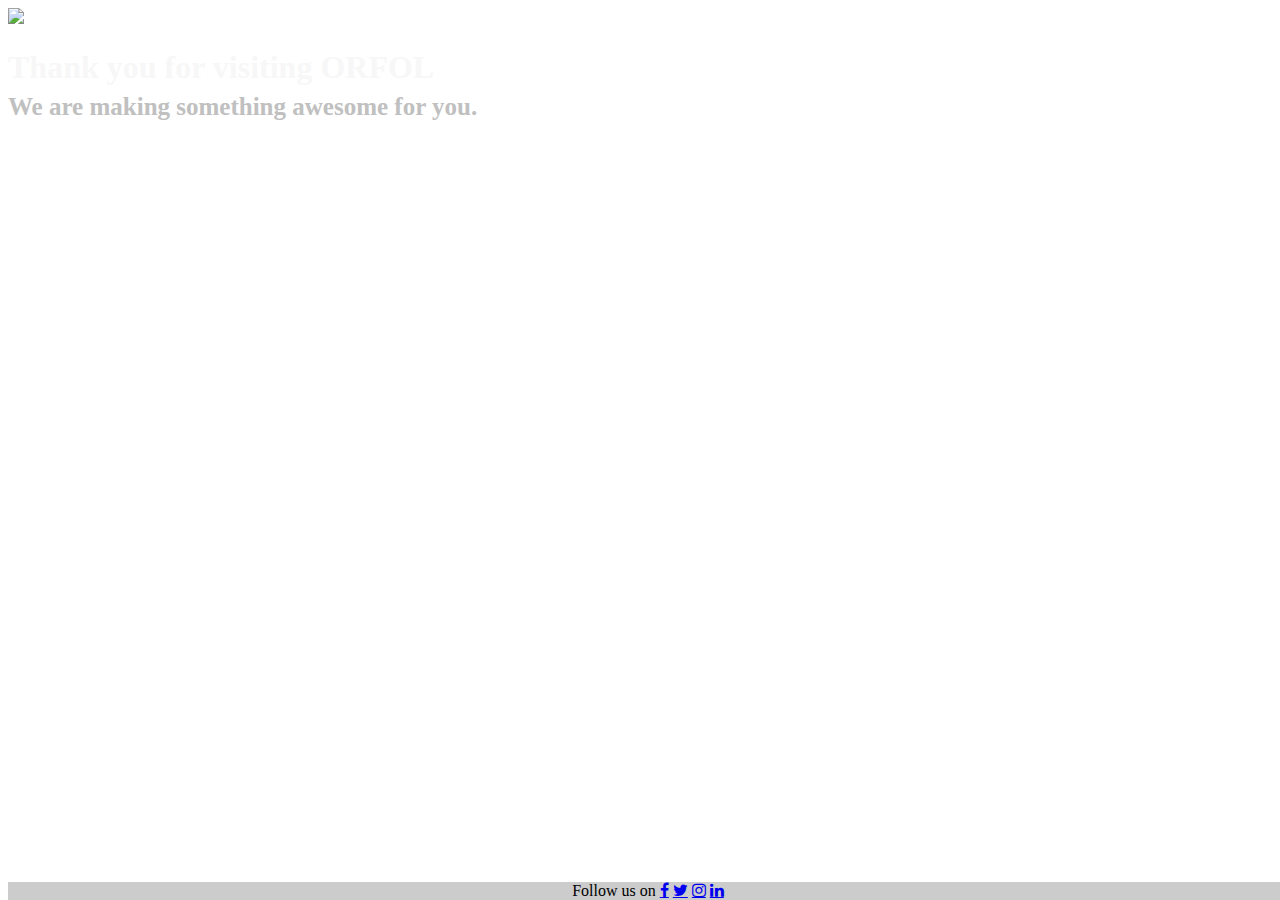
==== index.html @ f038f034 "Update index.html" ====
<!doctype html>
<html>
    <head>
        <title>ORFOL</title>
        <meta charset="UTF-8">
        <link rel="stylesheet" href="css/example.css">
        <meta name="viewport" content="width=device-width, initial-scale=1">
        <link rel="shortcut icon" href="includes/favicon.ico" type="image/x-icon" />
        <link rel="stylesheet" type="text/css" href="css/style.css">
        <link rel="stylesheet" href="https://cdnjs.cloudflare.com/ajax/libs/font-awesome/4.7.0/css/font-awesome.min.css">
    </head>
    <body>
        <div id="container"></div>
        <div class="logo" onclick="window.open('http://www.orfol.com','_self')"><img src="Includes/Logo.svg"></div>
        <script src="http://cdnjs.cloudflare.com/ajax/libs/three.js/r58/three.min.js"></script>
        <script src="js/sketch.js"></script>
        <script type="text/javascript" src="js/cubeScript.js"></script>
        <div class="bgimg">
          <div class="display-middle">
            <h1>
              <span style="color: #F7F7F7;">
                Thank you for visiting <b>ORFOL</b>
              </span><br>
              <span style="font-size: 25px;">
                <span style="color: #c0c0c0">We are making something awesome for you.</span>
            </h1>
            <!-- <p id="demo" class="text"></p> -->
            <!-- <script type="text/javascript" src="js/timeScript.js"></script> -->
          </div>
          <!-- <a href="http://www.orfol.com/blog" class="blogButton">Visit Our Blog</a> -->
        </div>
    </body>
          <div style="background: rgba(0, 0, 0, 0.2); text-align: center; width: 100%; position: absolute; bottom: 00px;">
            <span class="text">Follow us on </span>
            <a href="https://www.facebook.com/orfol" class="fa fa-facebook"></a>
            <a href="https://www.twitter.com/orfolofficial" class="fa fa-twitter"></a>
            <a href="https://www.instagram.com/orfol" class="fa fa-instagram"></a>
            <a href="https://www.linkedin.com/company-beta/13339866/" class="fa fa-linkedin"></a>
          </div>
</html>
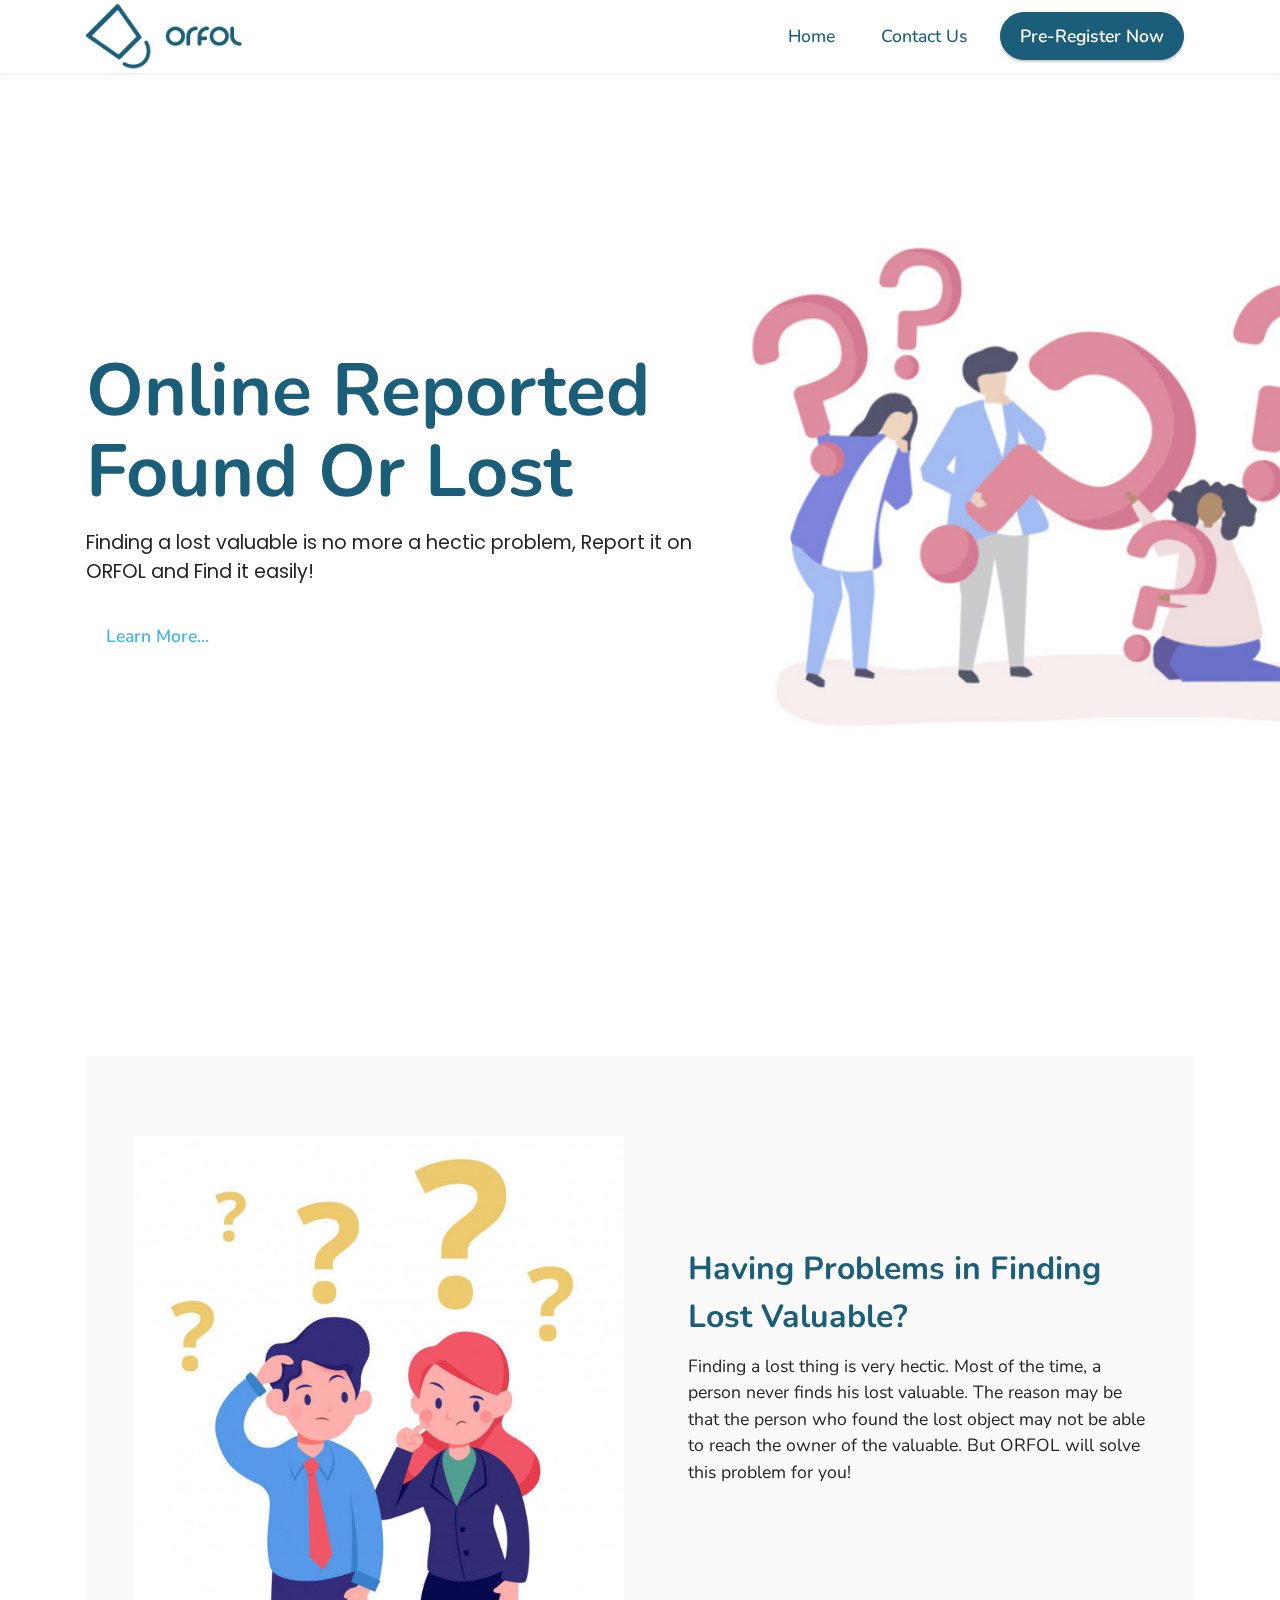
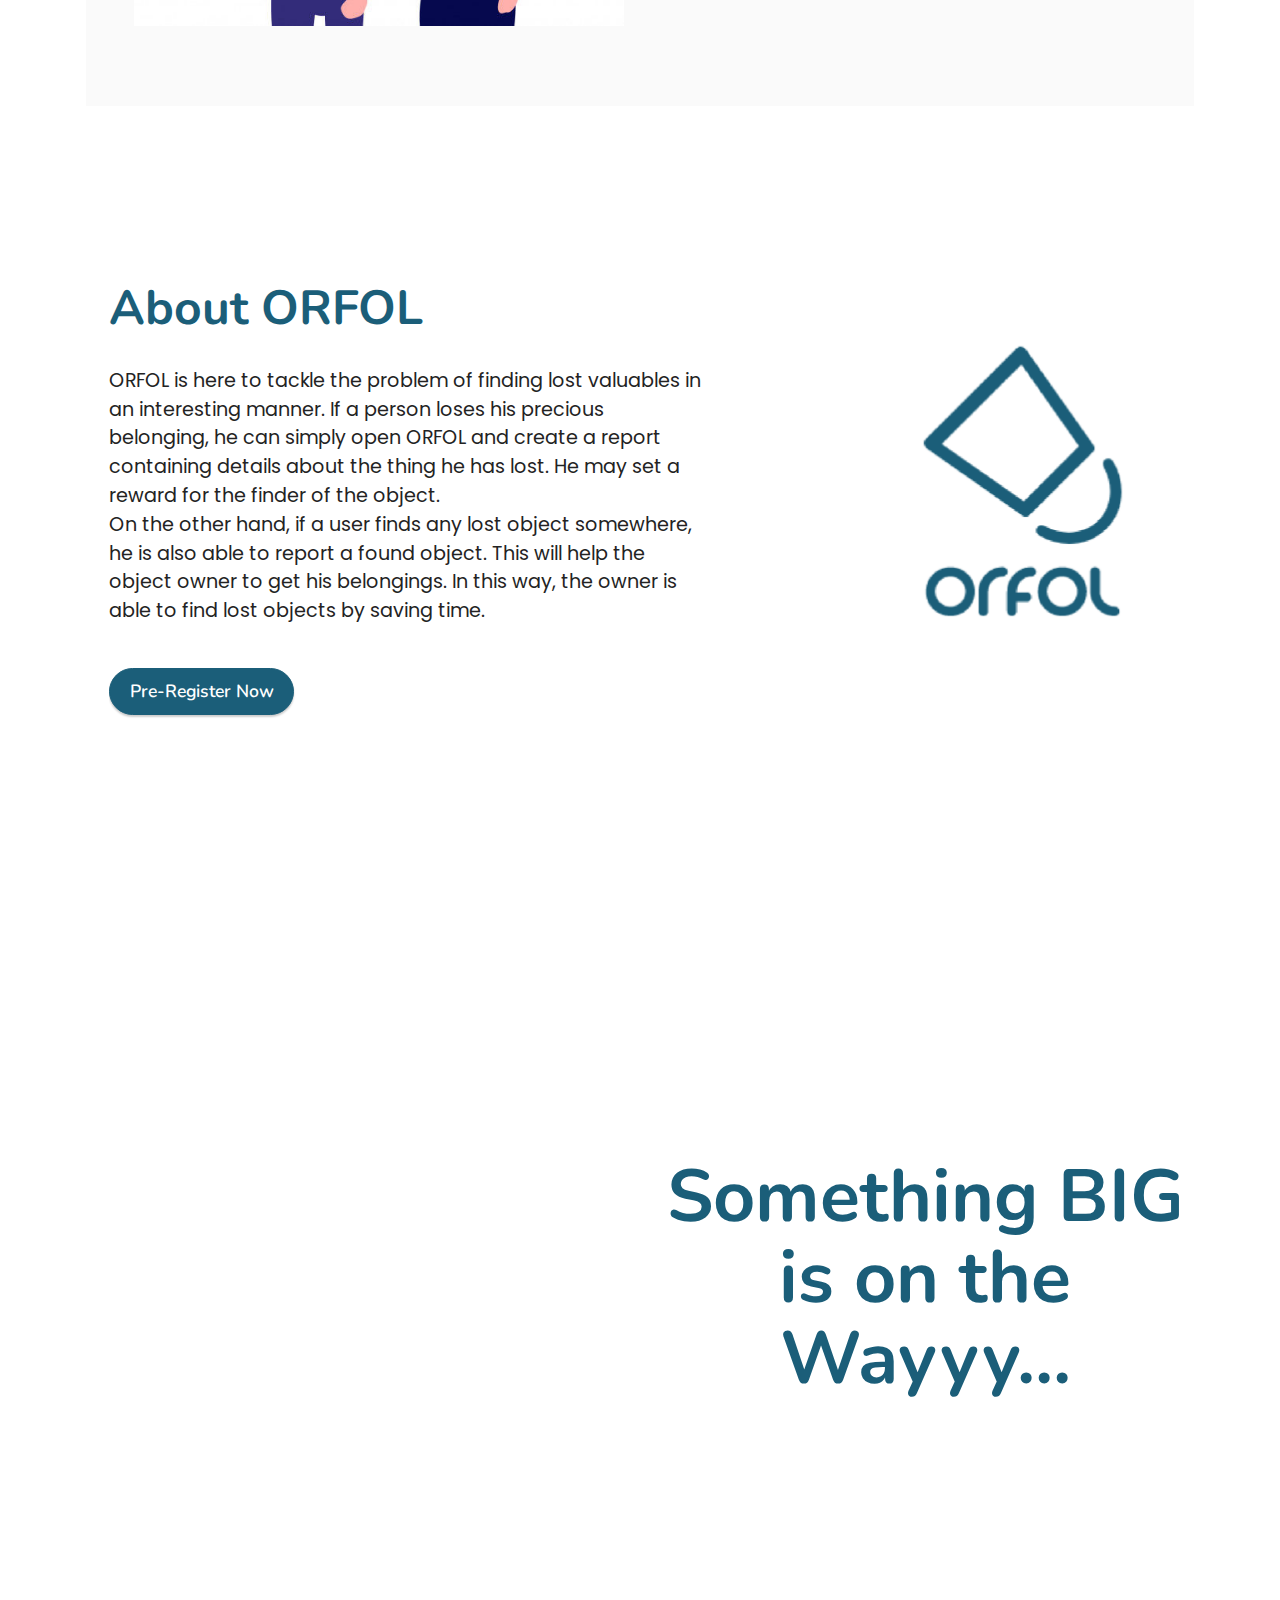
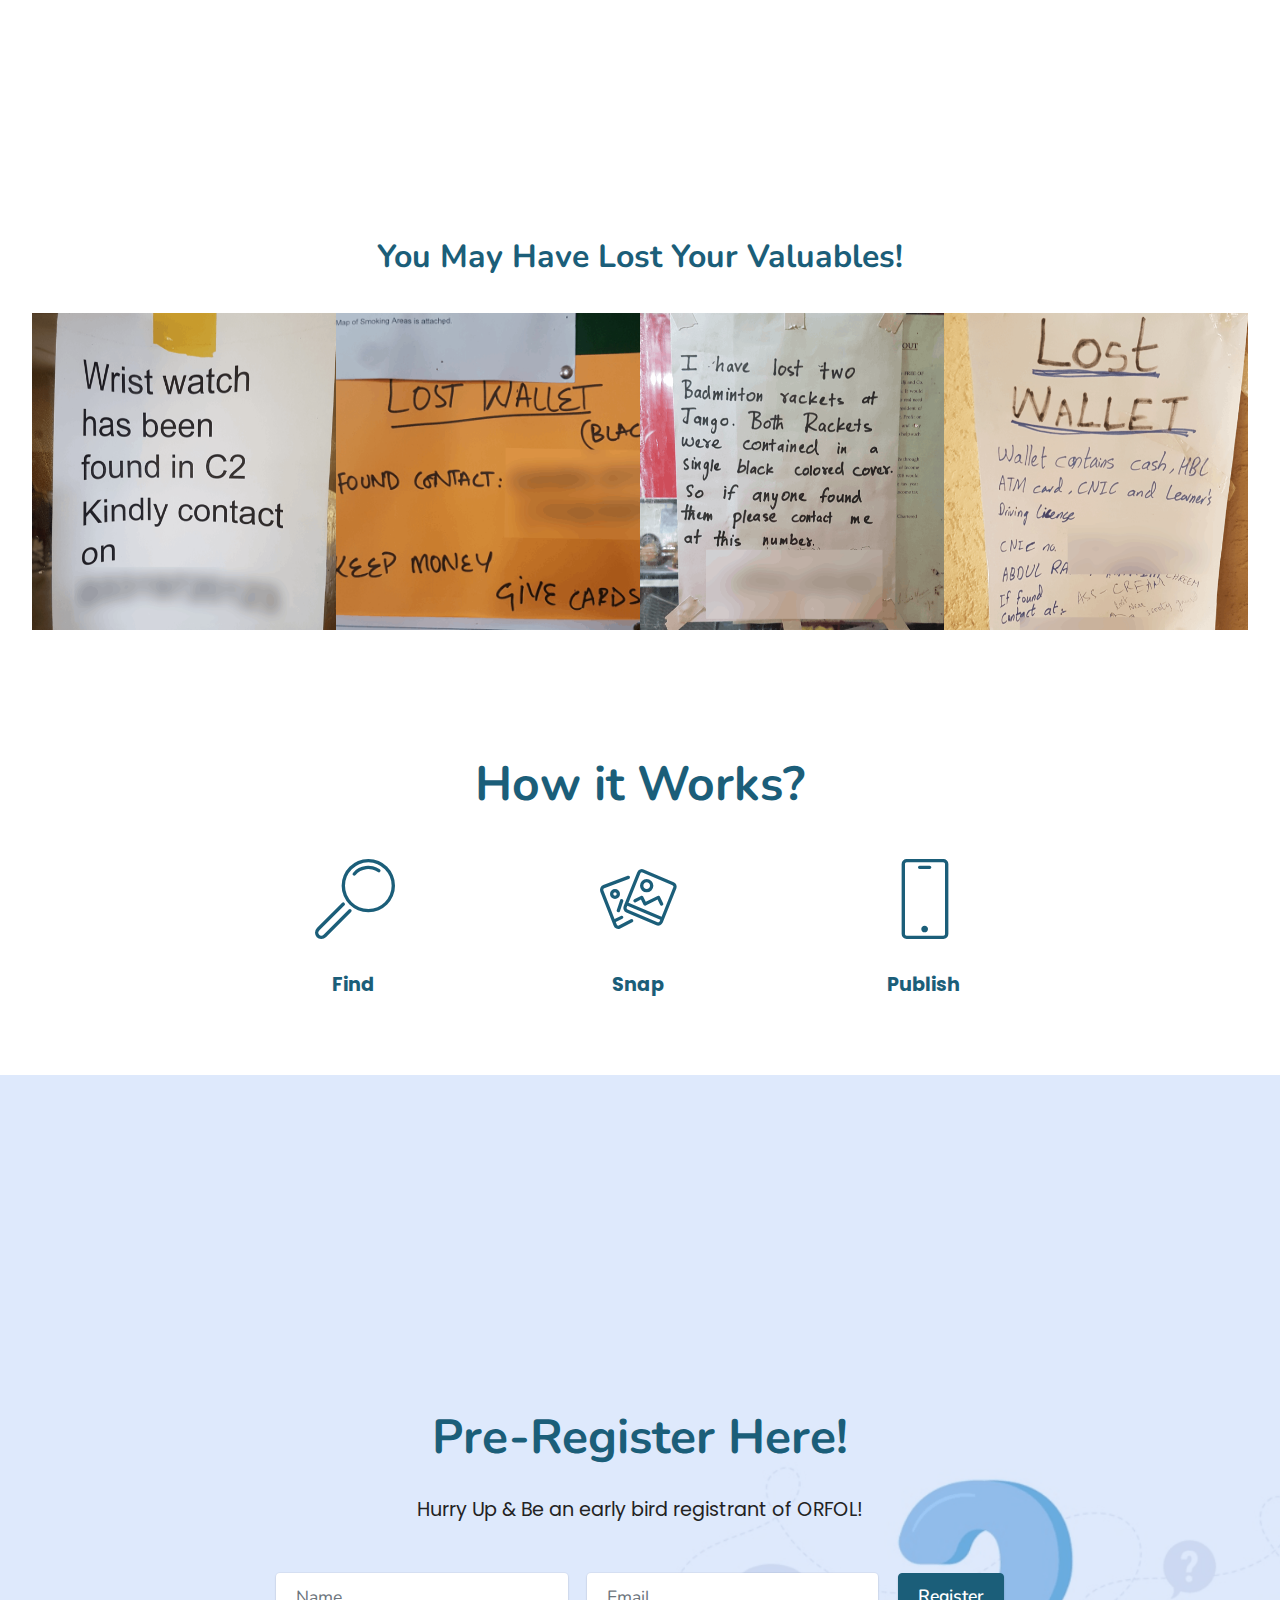
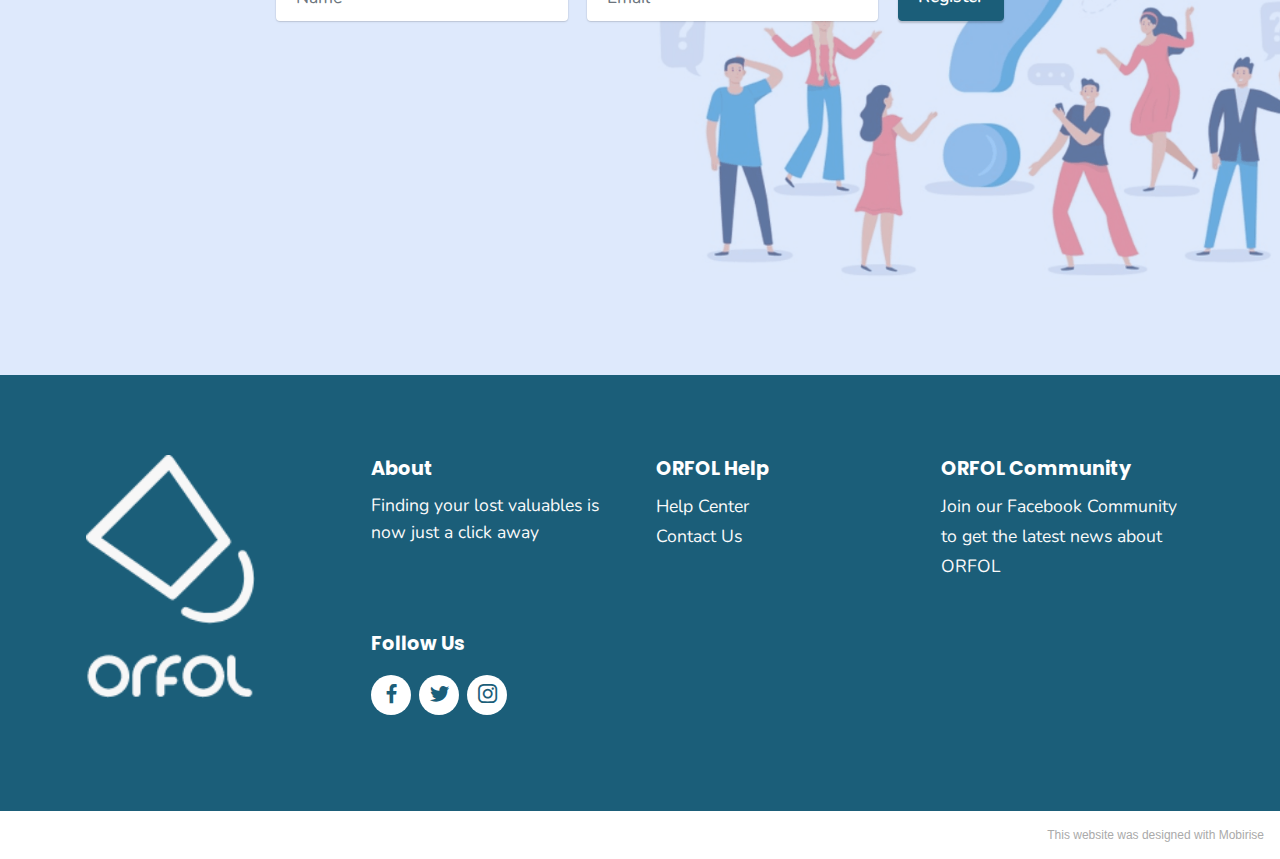
==== commit 877024f1: "code push" ====
--- a/index.html
+++ b/index.html
@@ -1,40 +1,394 @@
-<!doctype html>
-<html>
-    <head>
-        <title>ORFOL</title>
-        <meta charset="UTF-8">
-        <link rel="stylesheet" href="css/example.css">
-        <meta name="viewport" content="width=device-width, initial-scale=1">
-        <link rel="shortcut icon" href="includes/favicon.ico" type="image/x-icon" />
-        <link rel="stylesheet" type="text/css" href="css/style.css">
-        <link rel="stylesheet" href="https://cdnjs.cloudflare.com/ajax/libs/font-awesome/4.7.0/css/font-awesome.min.css">
-    </head>
-    <body>
-        <div id="container"></div>
-        <div class="logo" onclick="window.open('http://www.orfol.com','_self')"><img src="Includes/Logo.svg"></div>
-        <script src="http://cdnjs.cloudflare.com/ajax/libs/three.js/r58/three.min.js"></script>
-        <script src="js/sketch.js"></script>
-        <script type="text/javascript" src="js/cubeScript.js"></script>
-        <div class="bgimg">
-          <div class="display-middle">
-            <h1>
-              <span style="color: #F7F7F7;">
-                Thank you for visiting <b>ORFOL</b>
-              </span><br>
-              <span style="font-size: 25px;">
-                <span style="color: #c0c0c0">We are making something awesome for you.</span>
-            </h1>
-            <!-- <p id="demo" class="text"></p> -->
-            <!-- <script type="text/javascript" src="js/timeScript.js"></script> -->
-          </div>
-          <!-- <a href="http://www.orfol.com/blog" class="blogButton">Visit Our Blog</a> -->
-        </div>
-    </body>
-          <div style="background: rgba(0, 0, 0, 0.2); text-align: center; width: 100%; position: absolute; bottom: 00px;">
-            <span class="text">Follow us on </span>
-            <a href="https://www.facebook.com/orfol" class="fa fa-facebook"></a>
-            <a href="https://www.twitter.com/orfolofficial" class="fa fa-twitter"></a>
-            <a href="https://www.instagram.com/orfol" class="fa fa-instagram"></a>
-            <a href="https://www.linkedin.com/company-beta/13339866/" class="fa fa-linkedin"></a>
-          </div>
-</html>
+<!DOCTYPE html>
+<html  >
+<head>
+  <!-- Site made with Mobirise Website Builder v5.3.0, https://mobirise.com -->
+  <meta charset="UTF-8">
+  <meta http-equiv="X-UA-Compatible" content="IE=edge">
+  <meta name="generator" content="Mobirise v5.3.0, mobirise.com">
+  <meta name="twitter:card" content="summary_large_image"/>
+  <meta name="twitter:image:src" content="assets/images/index-meta.png">
+  <meta property="og:image" content="assets/images/index-meta.png">
+  <meta name="twitter:title" content="ORFOL">
+  <meta name="viewport" content="width=device-width, initial-scale=1, minimum-scale=1">
+  <link rel="shortcut icon" href="assets/images/group-860-128x128.png" type="image/x-icon">
+  <meta name="description" content="Online Reported Found Or Lost - Finding a lost valuable is no more a hectic problem, Report it on ORFOL and Find it easily! 
+ORFOL is a platform to report your lost and found possessions.">
+  
+  
+  <title>ORFOL</title>
+  <link rel="stylesheet" href="assets/web/assets/mobirise-icons2/mobirise2.css">
+  <link rel="stylesheet" href="assets/web/assets/mobirise-icons/mobirise-icons.css">
+  <link rel="stylesheet" href="assets/tether/tether.min.css">
+  <link rel="stylesheet" href="assets/bootstrap/css/bootstrap.min.css">
+  <link rel="stylesheet" href="assets/bootstrap/css/bootstrap-grid.min.css">
+  <link rel="stylesheet" href="assets/bootstrap/css/bootstrap-reboot.min.css">
+  <link rel="stylesheet" href="assets/dropdown/css/style.css">
+  <link rel="stylesheet" href="assets/socicon/css/styles.css">
+  <link rel="stylesheet" href="assets/theme/css/style.css">
+  <link rel="preload" as="style" href="assets/mobirise/css/mbr-additional.css"><link rel="stylesheet" href="assets/mobirise/css/mbr-additional.css" type="text/css">
+  
+  
+  
+  
+</head>
+<body>
+  
+  <section class="menu menu2 cid-sr3ZueEFO9" once="menu" id="menu2-10">
+    
+    <nav class="navbar navbar-dropdown navbar-fixed-top navbar-expand-lg">
+        <div class="container">
+            <div class="navbar-brand">
+                <span class="navbar-logo">
+                    <a href="index.html">
+                        <img src="assets/images/group-1758-348x161.png" alt="ORFOL" style="height: 4.5rem;">
+                    </a>
+                </span>
+                
+            </div>
+            <button class="navbar-toggler" type="button" data-toggle="collapse" data-target="#navbarSupportedContent" aria-controls="navbarNavAltMarkup" aria-expanded="false" aria-label="Toggle navigation">
+                <div class="hamburger">
+                    <span></span>
+                    <span></span>
+                    <span></span>
+                    <span></span>
+                </div>
+            </button>
+            <div class="collapse navbar-collapse" id="navbarSupportedContent">
+                <ul class="navbar-nav nav-dropdown" data-app-modern-menu="true"><li class="nav-item"><a class="nav-link link text-primary display-4" href="index.html">Home</a>
+                    </li><li class="nav-item"><a class="nav-link link text-primary display-4" href="contact.html">Contact Us</a></li></ul>
+                
+                <div class="navbar-buttons mbr-section-btn"><a class="btn btn-primary display-4" href="index.html#form1-k">Pre-Register Now</a></div>
+            </div>
+        </div>
+    </nav>
+</section>
+
+<section class="header2 cid-siu5HB92yC mbr-fullscreen mbr-parallax-background" id="header2-7">
+
+    
+
+    <div class="mbr-overlay" style="opacity: 0.2; background-color: rgb(255, 255, 255);"></div>
+
+    <div class="container">
+        <div class="row">
+            <div class="col-12 col-lg-7">
+                <h1 class="mbr-section-title mbr-fonts-style mb-3 display-1"><strong>Online Reported Found Or Lost</strong></h1>
+                
+                <p class="mbr-text mbr-fonts-style display-7">Finding a lost valuable is no more a hectic problem, Report it on ORFOL and Find it easily!&nbsp;</p>
+                <div class="mbr-section-btn mt-3"><a class="btn btn-info-outline display-4" href="index.html#features12-g">Learn More...</a></div>
+            </div>
+        </div>
+    </div>
+</section>
+
+<section class="features16 cid-siuSdjm0gg" id="features17-e">
+    
+
+    
+    <div class="container">
+        <div class="content-wrapper">
+            <div class="row align-items-center">
+                <div class="col-12 col-lg-6">
+                    <div class="image-wrapper">
+                        <img src="assets/images/young-business-man-woman-confused-thinking-office-illustration-8169-247-1-626x626.jpg" alt="Mobirise">
+                    </div>
+                </div>
+                <div class="col-12 col-lg">
+                    <div class="text-wrapper">
+                        <h6 class="card-title mbr-fonts-style display-5"><strong>Having Problems in Finding Lost Valuable?</strong></h6>
+                        <p class="mbr-text mbr-fonts-style mb-4 display-4">Finding a lost thing is very hectic. Most of the time, a person never finds his lost valuable. The reason may be that the person who found the lost object may not be able to reach the owner of the valuable. But ORFOL will solve this problem for you!</p>
+                        
+                    </div>
+                </div>
+            </div>
+        </div>
+    </div>
+</section>
+
+<section class="features11 cid-sivo9NZ5bp" id="features12-g">
+
+    
+    
+    <div>
+        <div class="row align-items-center">
+            <div class="col-12 col-lg offset-lg-1">
+                <div class="card-wrapper">
+                    <div class="card-box">
+                        <h4 class="card-title mbr-fonts-style mb-4 display-2"><strong>About ORFOL</strong></h4>
+                        <p class="mbr-text mbr-fonts-style mb-4 display-7">ORFOL is here to tackle the problem of finding lost valuables in an interesting manner. If a person loses his precious belonging, he can simply open ORFOL and create a report containing details about the thing he has lost. He may set a reward for the finder of the object. <br>On the other hand, if a user finds any lost object somewhere, he is also able to report a found object. This will help the object owner to get his belongings. In this way, the owner is able to find lost objects by saving time.<br></p>
+                        <div class="mbr-text mbr-fonts-style counter-container display-7"></div>
+                        <div class="mbr-section-btn mb-4"><a class="btn btn-primary display-4" href="index.html#form1-k">Pre-Register Now</a></div>
+                    </div>
+                </div>
+            </div>
+            <div class="col-12 col-lg-5 md-pb">
+                <div class="image-wrapper">
+                    <img src="assets/images/instagram-post-1-1031x917.png" alt="orfol-img">
+                </div>
+            </div>
+        </div>
+    </div>
+</section>
+
+<section class="header3 cid-siyCzZCOz3 mbr-fullscreen mbr-parallax-background" id="header3-q">
+
+    
+
+    <div class="mbr-overlay" style="opacity: 0.4; background-color: rgb(255, 255, 255);"></div>
+
+    <div class="align-center container">
+        <div class="row justify-content-end">
+            <div class="col-12 col-lg-6">
+                <h1 class="mbr-section-title mbr-fonts-style mb-3 display-1"><strong>Something BIG is on the Wayyy...</strong></h1>
+                
+                
+                
+            </div>
+        </div>
+    </div>
+</section>
+
+<section class="gallery6 mbr-gallery cid-sivrbDo3bI" id="gallery6-j">
+    
+
+    
+
+    <div class="container-fluid">
+        <div class="mbr-section-head">
+            <h3 class="mbr-section-title mbr-fonts-style align-center m-0 display-5"><strong>You May Have Lost Your Valuables!</strong></h3>
+            
+        </div>
+        <div class="row mbr-gallery mt-4">
+            <div class="col-12 col-md-6 col-lg-3 item gallery-image">
+                <div class="item-wrapper" data-toggle="modal" data-target="#sr4tvg8r0e-modal">
+                    <img class="w-100" src="assets/images/group-2-608x811.png" alt="" data-slide-to="0" data-target="#lb-sr4tvg8r0e">
+                    <div class="icon-wrapper">
+                        <span class="mobi-mbri mobi-mbri-search mbr-iconfont mbr-iconfont-btn"></span>
+                    </div>
+                </div>
+                
+            </div>
+            <div class="col-12 col-md-6 col-lg-3 item gallery-image">
+                <div class="item-wrapper" data-toggle="modal" data-target="#sr4tvg8r0e-modal">
+                    <img class="w-100" src="assets/images/group-3-608x456.png" alt="" data-slide-to="1" data-target="#lb-sr4tvg8r0e">
+                    <div class="icon-wrapper">
+                        <span class="mobi-mbri mobi-mbri-search mbr-iconfont mbr-iconfont-btn"></span>
+                    </div>
+                </div>
+                
+            </div>
+            <div class="col-12 col-md-6 col-lg-3 item gallery-image">
+                <div class="item-wrapper" data-toggle="modal" data-target="#sr4tvg8r0e-modal">
+                    <img class="w-100" src="assets/images/group-5-608x1081.png" alt="" data-slide-to="2" data-target="#lb-sr4tvg8r0e">
+                    <div class="icon-wrapper">
+                        <span class="mobi-mbri mobi-mbri-search mbr-iconfont mbr-iconfont-btn"></span>
+                    </div>
+                </div>
+                
+            </div>
+            <div class="col-12 col-md-6 col-lg-3 item gallery-image">
+                <div class="item-wrapper" data-toggle="modal" data-target="#sr4tvg8r0e-modal">
+                    <img class="w-100" src="assets/images/group-1-608x1081.png" alt="" data-slide-to="3" data-target="#lb-sr4tvg8r0e">
+                    <div class="icon-wrapper">
+                        <span class="mobi-mbri mobi-mbri-search mbr-iconfont mbr-iconfont-btn"></span>
+                    </div>
+                </div>
+                
+            </div>
+        </div>
+
+        <div class="modal mbr-slider" tabindex="-1" role="dialog" aria-hidden="true" id="sr4tvg8r0e-modal">
+            <div class="modal-dialog" role="document">
+                <div class="modal-content">
+                    <div class="modal-body">
+                        <div class="carousel slide" id="lb-sr4tvg8r0e" data-interval="3000">
+                            <div class="carousel-inner">
+                                <div class="carousel-item active">
+                                    <img class="d-block w-100" src="assets/images/group-2-608x811.png" alt="">
+                                </div>
+                                <div class="carousel-item">
+                                    <img class="d-block w-100" src="assets/images/group-3-608x456.png" alt="">
+                                </div>
+                                <div class="carousel-item">
+                                    <img class="d-block w-100" src="assets/images/group-5-608x1081.png" alt="">
+                                </div>
+                                <div class="carousel-item">
+                                    <img class="d-block w-100" src="assets/images/group-1-608x1081.png" alt="">
+                                </div>
+                            </div>
+                            <ol class="carousel-indicators">
+                                <li data-slide-to="0" class="active" data-target="#lb-sr4tvg8r0e"></li>
+                                <li data-slide-to="1" data-target="#lb-sr4tvg8r0e"></li>
+                                <li data-slide-to="2" data-target="#lb-sr4tvg8r0e"></li>
+                                <li data-slide-to="3" data-target="#lb-sr4tvg8r0e"></li>
+                            </ol>
+                            <a role="button" href="" class="close" data-dismiss="modal" aria-label="Close">
+                            </a>
+                            <a class="carousel-control-prev carousel-control" role="button" data-slide="prev" href="#lb-sr4tvg8r0e">
+                                <span class="mobi-mbri mobi-mbri-arrow-prev" aria-hidden="true"></span>
+                                <span class="sr-only">Previous</span>
+                            </a>
+                            <a class="carousel-control-next carousel-control" role="button" data-slide="next" href="#lb-sr4tvg8r0e">
+                                <span class="mobi-mbri mobi-mbri-arrow-next" aria-hidden="true"></span>
+                                <span class="sr-only">Next</span>
+                            </a>
+                        </div>
+                    </div>
+                </div>
+            </div>
+        </div>
+    </div>
+</section>
+
+<section class="features1 cid-siyQv2dWkC" id="features1-r">
+    
+
+    
+    <div class="container">
+        <div class="row">
+            <div class="col-12 col-lg-9">
+                <h3 class="mbr-section-title mbr-fonts-style align-center mb-0 display-2"><strong>How it Works?</strong></h3>
+                
+            </div>
+        </div>
+        <div class="row">
+            <div class="card col-12 col-md-6 col-lg-3">
+                <div class="card-wrapper">
+                    <div class="card-box align-center">
+                        <div class="iconfont-wrapper">
+                            <span class="mbr-iconfont mbri-search" style="color: rgb(27, 94, 121); fill: rgb(27, 94, 121);"></span>
+                        </div>
+                        <h5 class="card-title mbr-fonts-style display-7"><strong>Find&nbsp;</strong></h5>
+                        
+                    </div>
+                </div>
+            </div>
+            <div class="card col-12 col-md-6 col-lg-3">
+                <div class="card-wrapper">
+                    <div class="card-box align-center">
+                        <div class="iconfont-wrapper">
+                            <span class="mbr-iconfont mbri-image-gallery" style="color: rgb(27, 94, 121); fill: rgb(27, 94, 121);"></span>
+                        </div>
+                        <h5 class="card-title mbr-fonts-style display-7"><strong>Snap&nbsp;</strong></h5>
+                        
+                    </div>
+                </div>
+            </div>
+            <div class="card col-12 col-md-6 col-lg-3">
+                <div class="card-wrapper">
+                    <div class="card-box align-center">
+                        <div class="iconfont-wrapper">
+                            <span class="mbr-iconfont mbri-mobile" style="color: rgb(27, 94, 121); fill: rgb(27, 94, 121);"></span>
+                        </div>
+                        <h5 class="card-title mbr-fonts-style display-7"><strong>Publish&nbsp;</strong></h5>
+                        
+                    </div>
+                </div>
+            </div>
+            
+        </div>
+    </div>
+</section>
+
+<section class="form1 cid-sivtpU3cLM mbr-fullscreen" id="form1-k">
+
+    
+
+    <div class="mbr-overlay" style="opacity: 0.5; background-color: rgb(190, 211, 249);"></div>
+    <div class="align-center container">
+        <div class="row justify-content-center">
+            <div class="col-lg-8 mx-auto mbr-form" data-form-type="formoid">
+                <form action="https://mobirise.eu/" method="POST" class="mbr-form form-with-styler" data-form-title="Form Name"><input type="hidden" name="email" data-form-email="true" value="xnQrjv/Jy192aTiLEkeokgZDsymStxDPbHFTkNBg1s1woPS4SVXyGbli1dSpxg+bDknOUln0ymD0cNKCQggjfrqo20hfBtjIPkZ8PSKA27+wvaKHfqYwb+n6FahiSl9u">
+                    <div class="">
+                        <div hidden="hidden" data-form-alert="" class="alert alert-success col-12">Thanks for filling
+                            out the form!</div>
+                        <div hidden="hidden" data-form-alert-danger="" class="alert alert-danger col-12">Oops...! some
+                            problem!</div>
+                    </div>
+                    <div class="dragArea row">
+                        <div class="col-12">
+                            <h1 class="mbr-section-title mb-4 display-2"><strong>Pre-Register Here!</strong></h1>
+                        </div>
+                        <div class="col-12">
+                            <p class="mbr-text mbr-fonts-style mb-5 display-7">Hurry Up &amp; Be an early bird registrant of ORFOL!</p>
+                        </div>
+                        <div class="col-md col-12 form-group" data-for="name">
+                            <input type="text" name="name" placeholder="Name" data-form-field="Name" class="form-control" id="name-form1-k">
+                        </div>
+                        <div class="col-md col-12 form-group" data-for="email">
+                            <input type="email" name="email" placeholder="Email" data-form-field="Email" class="form-control" id="email-form1-k">
+                        </div>
+                        <div class="mbr-section-btn col-12 col-md-auto"><button type="submit" class="btn btn-primary display-4">Register</button></div>
+                    </div>
+                </form>
+            </div>
+        </div>
+    </div>
+</section>
+
+<section class="footer4 cid-siyBFmHdCb" once="footers" id="footer4-n">
+
+    
+    
+    <div class="container">
+        <div class="row mbr-white">
+            <div class="col-6 col-lg-3">
+                <div class="media-wrap col-md-8 col-12">
+                    <a href="https://orfol.com">
+                        <img src="assets/images/group-1641-121x174.png" alt="ORFOL">
+                    </a>
+                </div>
+            </div>
+            <div class="col-12 col-md-6 col-lg-3">
+                <h5 class="mbr-section-subtitle mbr-fonts-style mb-2 display-7">
+                    <strong>About</strong>
+                </h5>
+                <p class="mbr-text mbr-fonts-style mb-4 display-4">Finding your lost valuables is now just a click away<br><br><br></p>
+                <h5 class="mbr-section-subtitle mbr-fonts-style mb-3 display-7">
+                    <strong>Follow Us</strong>
+                </h5>
+                <div class="social-row display-7">
+                    <div class="soc-item">
+                        <a href="https://www.facebook.com/orfol" target="_blank">
+                            <span class="mbr-iconfont socicon-facebook socicon" style="color: rgb(27, 94, 121); fill: rgb(27, 94, 121);"></span>
+                        </a>
+                    </div>
+                    <div class="soc-item">
+                        <a href="https://twitter.com/orfolofficial" target="_blank">
+                            <span class="mbr-iconfont socicon-twitter socicon" style="color: rgb(27, 94, 121); fill: rgb(27, 94, 121);"></span>
+                        </a>
+                    </div>
+                    <div class="soc-item">
+                        <a href="https://www.instagram.com/orfol/" target="_blank">
+                            <span class="mbr-iconfont socicon-instagram socicon" style="color: rgb(27, 94, 121); fill: rgb(27, 94, 121);"></span>
+                        </a>
+                    </div>
+                    
+                </div>
+            </div>
+            <div class="col-12 col-md-6 col-lg-3">
+                <h5 class="mbr-section-subtitle mbr-fonts-style mb-2 display-7"><strong>ORFOL Help</strong>
+                </h5>
+                <ul class="list mbr-fonts-style display-4">
+                    <li class="mbr-text item-wrap"><a href="http://orfol.tawk.help/" class="text-white" target="_blank">Help Center</a></li><a href="http://orfol.tawk.help/" class="text-primary">
+                    </a><li class="mbr-text item-wrap"><a href="page1.html" class="text-white">Contact Us</a></li><a href="page1.html" class="text-primary">
+                    </a><li class="mbr-text item-wrap"><br></li>
+                    <li class="mbr-text item-wrap"><br></li>
+                </ul>
+            </div>
+            <div class="col-12 col-md-6 col-lg-3">
+                <h5 class="mbr-section-subtitle mbr-fonts-style mb-2 display-7"><strong>ORFOL Community</strong></h5>
+                <ul class="list mbr-fonts-style display-4">
+                    <li class="mbr-text item-wrap">Join our Facebook Community to get the latest news about ORFOL</li>
+                    <li class="mbr-text item-wrap"><br></li>
+                </ul>
+            </div>
+            
+        </div>
+    </div>
+</section><section style="background-color: #fff; font-family: -apple-system, BlinkMacSystemFont, 'Segoe UI', 'Roboto', 'Helvetica Neue', Arial, sans-serif; color:#aaa; font-size:12px; padding: 0; align-items: center; display: flex;"><a href="https://mobirise.site/t" style="flex: 1 1; height: 3rem; padding-left: 1rem;"></a><p style="flex: 0 0 auto; margin:0; padding-right:1rem;"><a href="https://mobirise.site/c" style="color:#aaa;">This</a> website was designed with Mobirise</p></section><script src="assets/web/assets/jquery/jquery.min.js"></script>  <script src="assets/popper/popper.min.js"></script>  <script src="assets/tether/tether.min.js"></script>  <script src="assets/bootstrap/js/bootstrap.min.js"></script>  <script src="assets/smoothscroll/smooth-scroll.js"></script>  <script src="assets/parallax/jarallax.min.js"></script>  <script src="assets/dropdown/js/nav-dropdown.js"></script>  <script src="assets/dropdown/js/navbar-dropdown.js"></script>  <script src="assets/touchswipe/jquery.touch-swipe.min.js"></script>  <script src="assets/theme/js/script.js"></script>  <script src="assets/formoid/formoid.min.js"></script>  
+  
+  
+ <div id="scrollToTop" class="scrollToTop mbr-arrow-up"><a style="text-align: center;"><i class="mbr-arrow-up-icon mbr-arrow-up-icon-cm cm-icon cm-icon-smallarrow-up"></i></a></div>
+  </body>
+</html>--- a/assets/web/assets/mobirise-icons2/mobirise2.css
+++ b/assets/web/assets/mobirise-icons2/mobirise2.css
@@ -0,0 +1,498 @@
+@font-face {
+  font-family: 'Moririse2';
+  font-display: swap;
+  src:  url('mobirise2.eot?f2bix4');
+  src:  url('mobirise2.eot?f2bix4#iefix') format('embedded-opentype'),
+    url('mobirise2.ttf?f2bix4') format('truetype'),
+    url('mobirise2.woff?f2bix4') format('woff'),
+    url('mobirise2.svg?f2bix4#mobirise2') format('svg');
+  font-weight: normal;
+  font-style: normal;
+}
+
+[class^="mobi-"], [class*=" mobi-"] {
+  /* use !important to prevent issues with browser extensions that change fonts */
+  font-family: 'Moririse2' !important;
+  speak: none;
+  font-style: normal;
+  font-weight: normal;
+  font-variant: normal;
+  text-transform: none;
+  line-height: 1;
+
+  /* Better Font Rendering =========== */
+  -webkit-font-smoothing: antialiased;
+  -moz-osx-font-smoothing: grayscale;
+}
+
+.mobi-mbri-add-submenu:before {
+  content: "\e900";
+}
+.mobi-mbri-alert:before {
+  content: "\e901";
+}
+.mobi-mbri-align-center:before {
+  content: "\e902";
+}
+.mobi-mbri-align-justify:before {
+  content: "\e903";
+}
+.mobi-mbri-align-left:before {
+  content: "\e904";
+}
+.mobi-mbri-align-right:before {
+  content: "\e905";
+}
+.mobi-mbri-android:before {
+  content: "\e906";
+}
+.mobi-mbri-apple:before {
+  content: "\e907";
+}
+.mobi-mbri-arrow-down:before {
+  content: "\e908";
+}
+.mobi-mbri-arrow-next:before {
+  content: "\e909";
+}
+.mobi-mbri-arrow-prev:before {
+  content: "\e90a";
+}
+.mobi-mbri-arrow-up:before {
+  content: "\e90b";
+}
+.mobi-mbri-bold:before {
+  content: "\e90c";
+}
+.mobi-mbri-bookmark:before {
+  content: "\e90d";
+}
+.mobi-mbri-bootstrap:before {
+  content: "\e90e";
+}
+.mobi-mbri-briefcase:before {
+  content: "\e90f";
+}
+.mobi-mbri-browse:before {
+  content: "\e910";
+}
+.mobi-mbri-bulleted-list:before {
+  content: "\e911";
+}
+.mobi-mbri-calendar:before {
+  content: "\e912";
+}
+.mobi-mbri-camera:before {
+  content: "\e913";
+}
+.mobi-mbri-cart-add:before {
+  content: "\e914";
+}
+.mobi-mbri-cart-full:before {
+  content: "\e915";
+}
+.mobi-mbri-cash:before {
+  content: "\e916";
+}
+.mobi-mbri-change-style:before {
+  content: "\e917";
+}
+.mobi-mbri-chat:before {
+  content: "\e918";
+}
+.mobi-mbri-clock:before {
+  content: "\e919";
+}
+.mobi-mbri-close:before {
+  content: "\e91a";
+}
+.mobi-mbri-cloud:before {
+  content: "\e91b";
+}
+.mobi-mbri-code:before {
+  content: "\e91c";
+}
+.mobi-mbri-contact-form:before {
+  content: "\e91d";
+}
+.mobi-mbri-credit-card:before {
+  content: "\e91e";
+}
+.mobi-mbri-cursor-click:before {
+  content: "\e91f";
+}
+.mobi-mbri-cust-feedback:before {
+  content: "\e920";
+}
+.mobi-mbri-database:before {
+  content: "\e921";
+}
+.mobi-mbri-delivery:before {
+  content: "\e922";
+}
+.mobi-mbri-desktop:before {
+  content: "\e923";
+}
+.mobi-mbri-devices:before {
+  content: "\e924";
+}
+.mobi-mbri-down:before {
+  content: "\e925";
+}
+.mobi-mbri-download-2:before {
+  content: "\e926";
+}
+.mobi-mbri-download:before {
+  content: "\e927";
+}
+.mobi-mbri-drag-n-drop-2:before {
+  content: "\e928";
+}
+.mobi-mbri-drag-n-drop:before {
+  content: "\e929";
+}
+.mobi-mbri-edit-2:before {
+  content: "\e92a";
+}
+.mobi-mbri-edit:before {
+  content: "\e92b";
+}
+.mobi-mbri-error:before {
+  content: "\e92c";
+}
+.mobi-mbri-extension:before {
+  content: "\e92d";
+}
+.mobi-mbri-features:before {
+  content: "\e92e";
+}
+.mobi-mbri-file:before {
+  content: "\e92f";
+}
+.mobi-mbri-flag:before {
+  content: "\e930";
+}
+.mobi-mbri-folder:before {
+  content: "\e931";
+}
+.mobi-mbri-gift:before {
+  content: "\e932";
+}
+.mobi-mbri-github:before {
+  content: "\e933";
+}
+.mobi-mbri-globe-2:before {
+  content: "\e934";
+}
+.mobi-mbri-globe:before {
+  content: "\e935";
+}
+.mobi-mbri-growing-chart:before {
+  content: "\e936";
+}
+.mobi-mbri-hearth:before {
+  content: "\e937";
+}
+.mobi-mbri-help:before {
+  content: "\e938";
+}
+.mobi-mbri-home:before {
+  content: "\e939";
+}
+.mobi-mbri-hot-cup:before {
+  content: "\e93a";
+}
+.mobi-mbri-idea:before {
+  content: "\e93b";
+}
+.mobi-mbri-image-gallery:before {
+  content: "\e93c";
+}
+.mobi-mbri-image-slider:before {
+  content: "\e93d";
+}
+.mobi-mbri-info:before {
+  content: "\e93e";
+}
+.mobi-mbri-italic:before {
+  content: "\e93f";
+}
+.mobi-mbri-key:before {
+  content: "\e940";
+}
+.mobi-mbri-laptop:before {
+  content: "\e941";
+}
+.mobi-mbri-layers:before {
+  content: "\e942";
+}
+.mobi-mbri-left-right:before {
+  content: "\e943";
+}
+.mobi-mbri-left:before {
+  content: "\e944";
+}
+.mobi-mbri-letter:before {
+  content: "\e945";
+}
+.mobi-mbri-like:before {
+  content: "\e946";
+}
+.mobi-mbri-link:before {
+  content: "\e947";
+}
+.mobi-mbri-lock:before {
+  content: "\e948";
+}
+.mobi-mbri-login:before {
+  content: "\e949";
+}
+.mobi-mbri-logout:before {
+  content: "\e94a";
+}
+.mobi-mbri-magic-stick:before {
+  content: "\e94b";
+}
+.mobi-mbri-map-pin:before {
+  content: "\e94c";
+}
+.mobi-mbri-menu:before {
+  content: "\e94d";
+}
+.mobi-mbri-mobile-2:before {
+  content: "\e94e";
+}
+.mobi-mbri-mobile-horizontal:before {
+  content: "\e94f";
+}
+.mobi-mbri-mobile:before {
+  content: "\e950";
+}
+.mobi-mbri-mobirise:before {
+  content: "\e951";
+}
+.mobi-mbri-more-horizontal:before {
+  content: "\e952";
+}
+.mobi-mbri-more-vertical:before {
+  content: "\e953";
+}
+.mobi-mbri-music:before {
+  content: "\e954";
+}
+.mobi-mbri-new-file:before {
+  content: "\e955";
+}
+.mobi-mbri-numbered-list:before {
+  content: "\e956";
+}
+.mobi-mbri-opened-folder:before {
+  content: "\e957";
+}
+.mobi-mbri-pages:before {
+  content: "\e958";
+}
+.mobi-mbri-paper-plane:before {
+  content: "\e959";
+}
+.mobi-mbri-paperclip:before {
+  content: "\e95a";
+}
+.mobi-mbri-phone:before {
+  content: "\e95b";
+}
+.mobi-mbri-photo:before {
+  content: "\e95c";
+}
+.mobi-mbri-photos:before {
+  content: "\e95d";
+}
+.mobi-mbri-pin:before {
+  content: "\e95e";
+}
+.mobi-mbri-play:before {
+  content: "\e95f";
+}
+.mobi-mbri-plus:before {
+  content: "\e960";
+}
+.mobi-mbri-preview:before {
+  content: "\e961";
+}
+.mobi-mbri-print:before {
+  content: "\e962";
+}
+.mobi-mbri-protect:before {
+  content: "\e963";
+}
+.mobi-mbri-question:before {
+  content: "\e964";
+}
+.mobi-mbri-quote-left:before {
+  content: "\e965";
+}
+.mobi-mbri-quote-right:before {
+  content: "\e966";
+}
+.mobi-mbri-redo:before {
+  content: "\e967";
+}
+.mobi-mbri-refresh:before {
+  content: "\e968";
+}
+.mobi-mbri-responsive-2:before {
+  content: "\e969";
+}
+.mobi-mbri-responsive:before {
+  content: "\e96a";
+}
+.mobi-mbri-right:before {
+  content: "\e96b";
+}
+.mobi-mbri-rocket:before {
+  content: "\e96c";
+}
+.mobi-mbri-sad-face:before {
+  content: "\e96d";
+}
+.mobi-mbri-sale:before {
+  content: "\e96e";
+}
+.mobi-mbri-save:before {
+  content: "\e96f";
+}
+.mobi-mbri-search:before {
+  content: "\e970";
+}
+.mobi-mbri-setting-2:before {
+  content: "\e971";
+}
+.mobi-mbri-setting-3:before {
+  content: "\e972";
+}
+.mobi-mbri-setting:before {
+  content: "\e973";
+}
+.mobi-mbri-share:before {
+  content: "\e974";
+}
+.mobi-mbri-shopping-bag:before {
+  content: "\e975";
+}
+.mobi-mbri-shopping-basket:before {
+  content: "\e976";
+}
+.mobi-mbri-shopping-cart:before {
+  content: "\e977";
+}
+.mobi-mbri-sites:before {
+  content: "\e978";
+}
+.mobi-mbri-smile-face:before {
+  content: "\e979";
+}
+.mobi-mbri-speed:before {
+  content: "\e97a";
+}
+.mobi-mbri-star:before {
+  content: "\e97b";
+}
+.mobi-mbri-success:before {
+  content: "\e97c";
+}
+.mobi-mbri-sun:before {
+  content: "\e97d";
+}
+.mobi-mbri-sun2:before {
+  content: "\e97e";
+}
+.mobi-mbri-tablet-vertical:before {
+  content: "\e97f";
+}
+.mobi-mbri-tablet:before {
+  content: "\e980";
+}
+.mobi-mbri-target:before {
+  content: "\e981";
+}
+.mobi-mbri-timer:before {
+  content: "\e982";
+}
+.mobi-mbri-to-ftp:before {
+  content: "\e983";
+}
+.mobi-mbri-to-local-drive:before {
+  content: "\e984";
+}
+.mobi-mbri-touch-swipe:before {
+  content: "\e985";
+}
+.mobi-mbri-touch:before {
+  content: "\e986";
+}
+.mobi-mbri-trash:before {
+  content: "\e987";
+}
+.mobi-mbri-underline:before {
+  content: "\e988";
+}
+.mobi-mbri-undo:before {
+  content: "\e989";
+}
+.mobi-mbri-unlink:before {
+  content: "\e98a";
+}
+.mobi-mbri-unlock:before {
+  content: "\e98b";
+}
+.mobi-mbri-up-down:before {
+  content: "\e98c";
+}
+.mobi-mbri-up:before {
+  content: "\e98d";
+}
+.mobi-mbri-update:before {
+  content: "\e98e";
+}
+.mobi-mbri-upload-2:before {
+  content: "\e98f";
+}
+.mobi-mbri-upload:before {
+  content: "\e990";
+}
+.mobi-mbri-user-2:before {
+  content: "\e991";
+}
+.mobi-mbri-user:before {
+  content: "\e992";
+}
+.mobi-mbri-users:before {
+  content: "\e993";
+}
+.mobi-mbri-video-play:before {
+  content: "\e994";
+}
+.mobi-mbri-video:before {
+  content: "\e995";
+}
+.mobi-mbri-watch:before {
+  content: "\e996";
+}
+.mobi-mbri-website-theme-2:before {
+  content: "\e997";
+}
+.mobi-mbri-website-theme:before {
+  content: "\e998";
+}
+.mobi-mbri-wifi:before {
+  content: "\e999";
+}
+.mobi-mbri-windows:before {
+  content: "\e99a";
+}
+.mobi-mbri-zoom-in:before {
+  content: "\e99b";
+}
+.mobi-mbri-zoom-out:before {
+  content: "\e99c";
+}
--- a/assets/web/assets/mobirise-icons/mobirise-icons.css
+++ b/assets/web/assets/mobirise-icons/mobirise-icons.css
@@ -0,0 +1,477 @@
+@font-face {
+  font-family: 'MobiriseIcons';
+  src:  url('mobirise-icons.eot?spat4u');
+  src:  url('mobirise-icons.eot?spat4u#iefix') format('embedded-opentype'),
+    url('mobirise-icons.ttf?spat4u') format('truetype'),
+    url('mobirise-icons.woff?spat4u') format('woff'),
+    url('mobirise-icons.svg?spat4u#MobiriseIcons') format('svg');
+  font-weight: normal;
+  font-style: normal;
+  font-display: swap;
+}
+
+[class^="mbri-"], [class*=" mbri-"] {
+  /* use !important to prevent issues with browser extensions that change fonts */
+  font-family: MobiriseIcons !important;
+  speak: none;
+  font-style: normal;
+  font-weight: normal;
+  font-variant: normal;
+  text-transform: none;
+  line-height: 1;
+
+  /* Better Font Rendering =========== */
+  -webkit-font-smoothing: antialiased;
+  -moz-osx-font-smoothing: grayscale;
+}
+
+.mbri-add-submenu:before {
+  content: "\e900";
+}
+.mbri-alert:before {
+  content: "\e901";
+}
+.mbri-align-center:before {
+  content: "\e902";
+}
+.mbri-align-justify:before {
+  content: "\e903";
+}
+.mbri-align-left:before {
+  content: "\e904";
+}
+.mbri-align-right:before {
+  content: "\e905";
+}
+.mbri-android:before {
+  content: "\e906";
+}
+.mbri-apple:before {
+  content: "\e907";
+}
+.mbri-arrow-down:before {
+  content: "\e908";
+}
+.mbri-arrow-next:before {
+  content: "\e909";
+}
+.mbri-arrow-prev:before {
+  content: "\e90a";
+}
+.mbri-arrow-up:before {
+  content: "\e90b";
+}
+.mbri-bold:before {
+  content: "\e90c";
+}
+.mbri-bookmark:before {
+  content: "\e90d";
+}
+.mbri-bootstrap:before {
+  content: "\e90e";
+}
+.mbri-briefcase:before {
+  content: "\e90f";
+}
+.mbri-browse:before {
+  content: "\e910";
+}
+.mbri-bulleted-list:before {
+  content: "\e911";
+}
+.mbri-calendar:before {
+  content: "\e912";
+}
+.mbri-camera:before {
+  content: "\e913";
+}
+.mbri-cart-add:before {
+  content: "\e914";
+}
+.mbri-cart-full:before {
+  content: "\e915";
+}
+.mbri-cash:before {
+  content: "\e916";
+}
+.mbri-change-style:before {
+  content: "\e917";
+}
+.mbri-chat:before {
+  content: "\e918";
+}
+.mbri-clock:before {
+  content: "\e919";
+}
+.mbri-close:before {
+  content: "\e91a";
+}
+.mbri-cloud:before {
+  content: "\e91b";
+}
+.mbri-code:before {
+  content: "\e91c";
+}
+.mbri-contact-form:before {
+  content: "\e91d";
+}
+.mbri-credit-card:before {
+  content: "\e91e";
+}
+.mbri-cursor-click:before {
+  content: "\e91f";
+}
+.mbri-cust-feedback:before {
+  content: "\e920";
+}
+.mbri-database:before {
+  content: "\e921";
+}
+.mbri-delivery:before {
+  content: "\e922";
+}
+.mbri-desktop:before {
+  content: "\e923";
+}
+.mbri-devices:before {
+  content: "\e924";
+}
+.mbri-down:before {
+  content: "\e925";
+}
+.mbri-download:before {
+  content: "\e989";
+}
+.mbri-drag-n-drop:before {
+  content: "\e927";
+}
+.mbri-drag-n-drop2:before {
+  content: "\e928";
+}
+.mbri-edit:before {
+  content: "\e929";
+}
+.mbri-edit2:before {
+  content: "\e92a";
+}
+.mbri-error:before {
+  content: "\e92b";
+}
+.mbri-extension:before {
+  content: "\e92c";
+}
+.mbri-features:before {
+  content: "\e92d";
+}
+.mbri-file:before {
+  content: "\e92e";
+}
+.mbri-flag:before {
+  content: "\e92f";
+}
+.mbri-folder:before {
+  content: "\e930";
+}
+.mbri-gift:before {
+  content: "\e931";
+}
+.mbri-github:before {
+  content: "\e932";
+}
+.mbri-globe:before {
+  content: "\e933";
+}
+.mbri-globe-2:before {
+  content: "\e934";
+}
+.mbri-growing-chart:before {
+  content: "\e935";
+}
+.mbri-hearth:before {
+  content: "\e936";
+}
+.mbri-help:before {
+  content: "\e937";
+}
+.mbri-home:before {
+  content: "\e938";
+}
+.mbri-hot-cup:before {
+  content: "\e939";
+}
+.mbri-idea:before {
+  content: "\e93a";
+}
+.mbri-image-gallery:before {
+  content: "\e93b";
+}
+.mbri-image-slider:before {
+  content: "\e93c";
+}
+.mbri-info:before {
+  content: "\e93d";
+}
+.mbri-italic:before {
+  content: "\e93e";
+}
+.mbri-key:before {
+  content: "\e93f";
+}
+.mbri-laptop:before {
+  content: "\e940";
+}
+.mbri-layers:before {
+  content: "\e941";
+}
+.mbri-left-right:before {
+  content: "\e942";
+}
+.mbri-left:before {
+  content: "\e943";
+}
+.mbri-letter:before {
+  content: "\e944";
+}
+.mbri-like:before {
+  content: "\e945";
+}
+.mbri-link:before {
+  content: "\e946";
+}
+.mbri-lock:before {
+  content: "\e947";
+}
+.mbri-login:before {
+  content: "\e948";
+}
+.mbri-logout:before {
+  content: "\e949";
+}
+.mbri-magic-stick:before {
+  content: "\e94a";
+}
+.mbri-map-pin:before {
+  content: "\e94b";
+}
+.mbri-menu:before {
+  content: "\e94c";
+}
+.mbri-mobile:before {
+  content: "\e94d";
+}
+.mbri-mobile2:before {
+  content: "\e94e";
+}
+.mbri-mobirise:before {
+  content: "\e94f";
+}
+.mbri-more-horizontal:before {
+  content: "\e950";
+}
+.mbri-more-vertical:before {
+  content: "\e951";
+}
+.mbri-music:before {
+  content: "\e952";
+}
+.mbri-new-file:before {
+  content: "\e953";
+}
+.mbri-numbered-list:before {
+  content: "\e954";
+}
+.mbri-opened-folder:before {
+  content: "\e955";
+}
+.mbri-pages:before {
+  content: "\e956";
+}
+.mbri-paper-plane:before {
+  content: "\e957";
+}
+.mbri-paperclip:before {
+  content: "\e958";
+}
+.mbri-photo:before {
+  content: "\e959";
+}
+.mbri-photos:before {
+  content: "\e95a";
+}
+.mbri-pin:before {
+  content: "\e95b";
+}
+.mbri-play:before {
+  content: "\e95c";
+}
+.mbri-plus:before {
+  content: "\e95d";
+}
+.mbri-preview:before {
+  content: "\e95e";
+}
+.mbri-print:before {
+  content: "\e95f";
+}
+.mbri-protect:before {
+  content: "\e960";
+}
+.mbri-question:before {
+  content: "\e961";
+}
+.mbri-quote-left:before {
+  content: "\e962";
+}
+.mbri-quote-right:before {
+  content: "\e963";
+}
+.mbri-refresh:before {
+  content: "\e964";
+}
+.mbri-responsive:before {
+  content: "\e965";
+}
+.mbri-right:before {
+  content: "\e966";
+}
+.mbri-rocket:before {
+  content: "\e967";
+}
+.mbri-sad-face:before {
+  content: "\e968";
+}
+.mbri-sale:before {
+  content: "\e969";
+}
+.mbri-save:before {
+  content: "\e96a";
+}
+.mbri-search:before {
+  content: "\e96b";
+}
+.mbri-setting:before {
+  content: "\e96c";
+}
+.mbri-setting2:before {
+  content: "\e96d";
+}
+.mbri-setting3:before {
+  content: "\e96e";
+}
+.mbri-share:before {
+  content: "\e96f";
+}
+.mbri-shopping-bag:before {
+  content: "\e970";
+}
+.mbri-shopping-basket:before {
+  content: "\e971";
+}
+.mbri-shopping-cart:before {
+  content: "\e972";
+}
+.mbri-sites:before {
+  content: "\e973";
+}
+.mbri-smile-face:before {
+  content: "\e974";
+}
+.mbri-speed:before {
+  content: "\e975";
+}
+.mbri-star:before {
+  content: "\e976";
+}
+.mbri-success:before {
+  content: "\e977";
+}
+.mbri-sun:before {
+  content: "\e978";
+}
+.mbri-sun2:before {
+  content: "\e979";
+}
+.mbri-tablet:before {
+  content: "\e97a";
+}
+.mbri-tablet-vertical:before {
+  content: "\e97b";
+}
+.mbri-target:before {
+  content: "\e97c";
+}
+.mbri-timer:before {
+  content: "\e97d";
+}
+.mbri-to-ftp:before {
+  content: "\e97e";
+}
+.mbri-to-local-drive:before {
+  content: "\e97f";
+}
+.mbri-touch-swipe:before {
+  content: "\e980";
+}
+.mbri-touch:before {
+  content: "\e981";
+}
+.mbri-trash:before {
+  content: "\e982";
+}
+.mbri-underline:before {
+  content: "\e983";
+}
+.mbri-unlink:before {
+  content: "\e984";
+}
+.mbri-unlock:before {
+  content: "\e985";
+}
+.mbri-up-down:before {
+  content: "\e986";
+}
+.mbri-up:before {
+  content: "\e987";
+}
+.mbri-update:before {
+  content: "\e988";
+}
+.mbri-upload:before {
+ content: "\e926"; 
+}
+.mbri-user:before {
+  content: "\e98a";
+}
+.mbri-user2:before {
+  content: "\e98b";
+}
+.mbri-users:before {
+  content: "\e98c";
+}
+.mbri-video:before {
+  content: "\e98d";
+}
+.mbri-video-play:before {
+  content: "\e98e";
+}
+.mbri-watch:before {
+  content: "\e98f";
+}
+.mbri-website-theme:before {
+  content: "\e990";
+}
+.mbri-wifi:before {
+  content: "\e991";
+}
+.mbri-windows:before {
+  content: "\e992";
+}
+.mbri-zoom-out:before {
+  content: "\e993";
+}
+.mbri-redo:before {
+  content: "\e994";
+}
+.mbri-undo:before {
+  content: "\e995";
+}
--- a/assets/dropdown/css/style.css
+++ b/assets/dropdown/css/style.css
@@ -0,0 +1,265 @@
+.navbar-dropdown {
+  left: 0;
+  padding: 0;
+  position: absolute;
+  right: 0;
+  top: 0;
+  transition: all 0.45s ease;
+  z-index: 1030;
+  background: #282828; }
+  .navbar-dropdown .navbar-logo {
+    margin-right: 0.8rem;
+    transition: margin 0.3s ease-in-out;
+    vertical-align: middle; }
+    .navbar-dropdown .navbar-logo img {
+      height: 3.125rem;
+      transition: all 0.3s ease-in-out; }
+    .navbar-dropdown .navbar-logo.mbr-iconfont {
+      font-size: 3.125rem;
+      line-height: 3.125rem; }
+  .navbar-dropdown .navbar-caption {
+    font-weight: 700;
+    white-space: normal;
+    vertical-align: -4px;
+    line-height: 3.125rem !important; }
+    .navbar-dropdown .navbar-caption, .navbar-dropdown .navbar-caption:hover {
+      color: inherit;
+      text-decoration: none; }
+  .navbar-dropdown .mbr-iconfont + .navbar-caption {
+    vertical-align: -1px; }
+  .navbar-dropdown.navbar-fixed-top {
+    position: fixed; }
+  .navbar-dropdown .navbar-brand span {
+    vertical-align: -4px; }
+  .navbar-dropdown.bg-color.transparent {
+    background: none; }
+  .navbar-dropdown.navbar-short .navbar-brand {
+    padding: 0.625rem 0; }
+    .navbar-dropdown.navbar-short .navbar-brand span {
+      vertical-align: -1px; }
+  .navbar-dropdown.navbar-short .navbar-caption {
+    line-height: 2.375rem !important;
+    vertical-align: -2px; }
+  .navbar-dropdown.navbar-short .navbar-logo {
+    margin-right: 0.5rem; }
+    .navbar-dropdown.navbar-short .navbar-logo img {
+      height: 2.375rem; }
+    .navbar-dropdown.navbar-short .navbar-logo.mbr-iconfont {
+      font-size: 2.375rem;
+      line-height: 2.375rem; }
+  .navbar-dropdown.navbar-short .mbr-table-cell {
+    height: 3.625rem; }
+  .navbar-dropdown .navbar-close {
+    left: 0.6875rem;
+    position: fixed;
+    top: 0.75rem;
+    z-index: 1000; }
+  .navbar-dropdown .hamburger-icon {
+    content: "";
+    display: inline-block;
+    vertical-align: middle;
+    width: 16px;
+    -webkit-box-shadow: 0 -6px 0 1px #282828,0 0 0 1px #282828,0 6px 0 1px #282828;
+    -moz-box-shadow: 0 -6px 0 1px #282828,0 0 0 1px #282828,0 6px 0 1px #282828;
+    box-shadow: 0 -6px 0 1px #282828,0 0 0 1px #282828,0 6px 0 1px #282828; }
+
+.dropdown-menu .dropdown-toggle[data-toggle="dropdown-submenu"]::after {
+  border-bottom: 0.35em solid transparent;
+  border-left: 0.35em solid;
+  border-right: 0;
+  border-top: 0.35em solid transparent;
+  margin-left: 0.3rem; }
+
+.dropdown-menu .dropdown-item:focus {
+  outline: 0; }
+
+.nav-dropdown {
+  font-size: 0.75rem;
+  font-weight: 500;
+  height: auto !important; }
+  .nav-dropdown .nav-btn {
+    padding-left: 1rem; }
+  .nav-dropdown .link {
+    margin: .667em 1.667em;
+    font-weight: 500;
+    padding: 0;
+    transition: color .2s ease-in-out; }
+    .nav-dropdown .link.dropdown-toggle {
+      margin-right: 2.583em; }
+      .nav-dropdown .link.dropdown-toggle::after {
+        margin-left: .25rem;
+        border-top: 0.35em solid;
+        border-right: 0.35em solid transparent;
+        border-left: 0.35em solid transparent;
+        border-bottom: 0; }
+      .nav-dropdown .link.dropdown-toggle[aria-expanded="true"] {
+        margin: 0;
+        padding: 0.667em 3.263em  0.667em 1.667em; }
+  .nav-dropdown .link::after,
+  .nav-dropdown .dropdown-item::after {
+    color: inherit; }
+  .nav-dropdown .btn {
+    font-size: 0.75rem;
+    font-weight: 700;
+    letter-spacing: 0;
+    margin-bottom: 0;
+    padding-left: 1.25rem;
+    padding-right: 1.25rem; }
+  .nav-dropdown .dropdown-menu {
+    border-radius: 0;
+    border: 0;
+    left: 0;
+    margin: 0;
+    padding-bottom: 1.25rem;
+    padding-top: 1.25rem;
+    position: relative; }
+  .nav-dropdown .dropdown-submenu {
+    margin-left: 0.125rem;
+    top: 0; }
+  .nav-dropdown .dropdown-item {
+    font-weight: 500;
+    line-height: 2;
+    padding: 0.3846em 4.615em 0.3846em 1.5385em;
+    position: relative;
+    transition: color .2s ease-in-out, background-color .2s ease-in-out; }
+    .nav-dropdown .dropdown-item::after {
+      margin-top: -0.3077em;
+      position: absolute;
+      right: 1.1538em;
+      top: 50%; }
+    .nav-dropdown .dropdown-item:focus, .nav-dropdown .dropdown-item:hover {
+      background: none; }
+
+@media (max-width: 767px) {
+  .nav-dropdown.navbar-toggleable-sm {
+    bottom: 0;
+    display: none;
+    left: 0;
+    overflow-x: hidden;
+    position: fixed;
+    top: 0;
+    transform: translateX(-100%);
+    -ms-transform: translateX(-100%);
+    -webkit-transform: translateX(-100%);
+    width: 18.75rem;
+    z-index: 999; } }
+.nav-dropdown.navbar-toggleable-xl {
+  bottom: 0;
+  display: none;
+  left: 0;
+  overflow-x: hidden;
+  position: fixed;
+  top: 0;
+  transform: translateX(-100%);
+  -ms-transform: translateX(-100%);
+  -webkit-transform: translateX(-100%);
+  width: 18.75rem;
+  z-index: 999; }
+
+.nav-dropdown-sm {
+  display: block !important;
+  overflow-x: hidden;
+  overflow: auto;
+  padding-top: 3.875rem; }
+  .nav-dropdown-sm::after {
+    content: "";
+    display: block;
+    height: 3rem;
+    width: 100%; }
+  .nav-dropdown-sm.collapse.in ~ .navbar-close {
+    display: block !important; }
+  .nav-dropdown-sm.collapsing, .nav-dropdown-sm.collapse.in {
+    transform: translateX(0);
+    -ms-transform: translateX(0);
+    -webkit-transform: translateX(0);
+    transition: all 0.25s ease-out;
+    -webkit-transition: all 0.25s ease-out;
+    background: #282828; }
+  .nav-dropdown-sm.collapsing[aria-expanded="false"] {
+    transform: translateX(-100%);
+    -ms-transform: translateX(-100%);
+    -webkit-transform: translateX(-100%); }
+  .nav-dropdown-sm .nav-item {
+    display: block;
+    margin-left: 0 !important;
+    padding-left: 0; }
+  .nav-dropdown-sm .link,
+  .nav-dropdown-sm .dropdown-item {
+    border-top: 1px dotted rgba(255, 255, 255, 0.1);
+    font-size: 0.8125rem;
+    line-height: 1.6;
+    margin: 0 !important;
+    padding: 0.875rem 2.4rem 0.875rem 1.5625rem !important;
+    position: relative;
+    white-space: normal; }
+    .nav-dropdown-sm .link:focus, .nav-dropdown-sm .link:hover,
+    .nav-dropdown-sm .dropdown-item:focus,
+    .nav-dropdown-sm .dropdown-item:hover {
+      background: rgba(0, 0, 0, 0.2) !important;
+      color: #c0a375; }
+  .nav-dropdown-sm .nav-btn {
+    position: relative;
+    padding: 1.5625rem 1.5625rem 0 1.5625rem; }
+    .nav-dropdown-sm .nav-btn::before {
+      border-top: 1px dotted rgba(255, 255, 255, 0.1);
+      content: "";
+      left: 0;
+      position: absolute;
+      top: 0;
+      width: 100%; }
+    .nav-dropdown-sm .nav-btn + .nav-btn {
+      padding-top: 0.625rem; }
+      .nav-dropdown-sm .nav-btn + .nav-btn::before {
+        display: none; }
+  .nav-dropdown-sm .btn {
+    padding: 0.625rem 0; }
+  .nav-dropdown-sm .dropdown-toggle[data-toggle="dropdown-submenu"]::after {
+    margin-left: .25rem;
+    border-top: 0.35em solid;
+    border-right: 0.35em solid transparent;
+    border-left: 0.35em solid transparent;
+    border-bottom: 0; }
+  .nav-dropdown-sm .dropdown-toggle[data-toggle="dropdown-submenu"][aria-expanded="true"]::after {
+    border-top: 0;
+    border-right: 0.35em solid transparent;
+    border-left: 0.35em solid transparent;
+    border-bottom: 0.35em solid; }
+  .nav-dropdown-sm .dropdown-menu {
+    margin: 0;
+    padding: 0;
+    position: relative;
+    top: 0;
+    left: 0;
+    width: 100%;
+    border: 0;
+    float: none;
+    border-radius: 0;
+    background: none; }
+  .nav-dropdown-sm .dropdown-submenu {
+    left: 100%;
+    margin-left: 0.125rem;
+    margin-top: -1.25rem;
+    top: 0; }
+
+.navbar-toggleable-sm .nav-dropdown .dropdown-menu {
+  position: absolute; }
+
+.navbar-toggleable-sm .nav-dropdown .dropdown-submenu {
+  left: 100%;
+  margin-left: 0.125rem;
+  margin-top: -1.25rem;
+  top: 0; }
+
+.navbar-toggleable-sm.opened .nav-dropdown .dropdown-menu {
+  position: relative; }
+
+.navbar-toggleable-sm.opened .nav-dropdown .dropdown-submenu {
+  left: 0;
+  margin-left: 00rem;
+  margin-top: 0rem;
+  top: 0; }
+
+.is-builder .nav-dropdown.collapsing {
+  transition: none !important; }
+
+/*# sourceMappingURL=style.css.map */
--- a/assets/socicon/css/styles.css
+++ b/assets/socicon/css/styles.css
@@ -0,0 +1,934 @@
+@charset "UTF-8";
+
+@font-face {
+  font-family: 'Socicon';
+  src:  url('../fonts/socicon.eot');
+  src:  url('../fonts/socicon.eot?#iefix') format('embedded-opentype'),
+    url('../fonts/socicon.woff2') format('woff2'),
+    url('../fonts/socicon.ttf') format('truetype'),
+    url('../fonts/socicon.woff') format('woff'),
+    url('../fonts/socicon.svg#socicon') format('svg');
+  font-weight: normal;
+  font-style: normal;
+  font-display: swap;
+}
+
+[data-icon]:before {
+  font-family: "socicon" !important;
+  content: attr(data-icon);
+  font-style: normal !important;
+  font-weight: normal !important;
+  font-variant: normal !important;
+  text-transform: none !important;
+  speak: none;
+  line-height: 1;
+  -webkit-font-smoothing: antialiased;
+  -moz-osx-font-smoothing: grayscale;
+}
+
+[class^="socicon-"], [class*=" socicon-"] {
+  /* use !important to prevent issues with browser extensions that change fonts */
+  font-family: 'Socicon' !important;
+  speak: none;
+  font-style: normal;
+  font-weight: normal;
+  font-variant: normal;
+  text-transform: none;
+  line-height: 1;
+
+  /* Better Font Rendering =========== */
+  -webkit-font-smoothing: antialiased;
+  -moz-osx-font-smoothing: grayscale;
+}
+
+.socicon-eitaa:before {
+  content: "\e97c";
+}
+.socicon-soroush:before {
+  content: "\e97d";
+}
+.socicon-bale:before {
+  content: "\e97e";
+}
+.socicon-zazzle:before {
+  content: "\e97b";
+}
+.socicon-society6:before {
+  content: "\e97a";
+}
+.socicon-redbubble:before {
+  content: "\e979";
+}
+.socicon-avvo:before {
+  content: "\e978";
+}
+.socicon-stitcher:before {
+  content: "\e977";
+}
+.socicon-googlehangouts:before {
+  content: "\e974";
+}
+.socicon-dlive:before {
+  content: "\e975";
+}
+.socicon-vsco:before {
+  content: "\e976";
+}
+.socicon-flipboard:before {
+  content: "\e973";
+}
+.socicon-ubuntu:before {
+  content: "\e958";
+}
+.socicon-artstation:before {
+  content: "\e959";
+}
+.socicon-invision:before {
+  content: "\e95a";
+}
+.socicon-torial:before {
+  content: "\e95b";
+}
+.socicon-collectorz:before {
+  content: "\e95c";
+}
+.socicon-seenthis:before {
+  content: "\e95d";
+}
+.socicon-googleplaymusic:before {
+  content: "\e95e";
+}
+.socicon-debian:before {
+  content: "\e95f";
+}
+.socicon-filmfreeway:before {
+  content: "\e960";
+}
+.socicon-gnome:before {
+  content: "\e961";
+}
+.socicon-itchio:before {
+  content: "\e962";
+}
+.socicon-jamendo:before {
+  content: "\e963";
+}
+.socicon-mix:before {
+  content: "\e964";
+}
+.socicon-sharepoint:before {
+  content: "\e965";
+}
+.socicon-tinder:before {
+  content: "\e966";
+}
+.socicon-windguru:before {
+  content: "\e967";
+}
+.socicon-cdbaby:before {
+  content: "\e968";
+}
+.socicon-elementaryos:before {
+  content: "\e969";
+}
+.socicon-stage32:before {
+  content: "\e96a";
+}
+.socicon-tiktok:before {
+  content: "\e96b";
+}
+.socicon-gitter:before {
+  content: "\e96c";
+}
+.socicon-letterboxd:before {
+  content: "\e96d";
+}
+.socicon-threema:before {
+  content: "\e96e";
+}
+.socicon-splice:before {
+  content: "\e96f";
+}
+.socicon-metapop:before {
+  content: "\e970";
+}
+.socicon-naver:before {
+  content: "\e971";
+}
+.socicon-remote:before {
+  content: "\e972";
+}
+.socicon-internet:before {
+  content: "\e957";
+}
+.socicon-moddb:before {
+  content: "\e94b";
+}
+.socicon-indiedb:before {
+  content: "\e94c";
+}
+.socicon-traxsource:before {
+  content: "\e94d";
+}
+.socicon-gamefor:before {
+  content: "\e94e";
+}
+.socicon-pixiv:before {
+  content: "\e94f";
+}
+.socicon-myanimelist:before {
+  content: "\e950";
+}
+.socicon-blackberry:before {
+  content: "\e951";
+}
+.socicon-wickr:before {
+  content: "\e952";
+}
+.socicon-spip:before {
+  content: "\e953";
+}
+.socicon-napster:before {
+  content: "\e954";
+}
+.socicon-beatport:before {
+  content: "\e955";
+}
+.socicon-hackerone:before {
+  content: "\e956";
+}
+.socicon-hackernews:before {
+  content: "\e946";
+}
+.socicon-smashwords:before {
+  content: "\e947";
+}
+.socicon-kobo:before {
+  content: "\e948";
+}
+.socicon-bookbub:before {
+  content: "\e949";
+}
+.socicon-mailru:before {
+  content: "\e94a";
+}
+.socicon-gitlab:before {
+  content: "\e945";
+}
+.socicon-instructables:before {
+  content: "\e944";
+}
+.socicon-portfolio:before {
+  content: "\e943";
+}
+.socicon-codered:before {
+  content: "\e940";
+}
+.socicon-origin:before {
+  content: "\e941";
+}
+.socicon-nextdoor:before {
+  content: "\e942";
+}
+.socicon-udemy:before {
+  content: "\e93f";
+}
+.socicon-livemaster:before {
+  content: "\e93e";
+}
+.socicon-crunchbase:before {
+  content: "\e93b";
+}
+.socicon-homefy:before {
+  content: "\e93c";
+}
+.socicon-calendly:before {
+  content: "\e93d";
+}
+.socicon-realtor:before {
+  content: "\e90f";
+}
+.socicon-tidal:before {
+  content: "\e910";
+}
+.socicon-qobuz:before {
+  content: "\e911";
+}
+.socicon-natgeo:before {
+  content: "\e912";
+}
+.socicon-mastodon:before {
+  content: "\e913";
+}
+.socicon-unsplash:before {
+  content: "\e914";
+}
+.socicon-homeadvisor:before {
+  content: "\e915";
+}
+.socicon-angieslist:before {
+  content: "\e916";
+}
+.socicon-codepen:before {
+  content: "\e917";
+}
+.socicon-slack:before {
+  content: "\e918";
+}
+.socicon-openaigym:before {
+  content: "\e919";
+}
+.socicon-logmein:before {
+  content: "\e91a";
+}
+.socicon-fiverr:before {
+  content: "\e91b";
+}
+.socicon-gotomeeting:before {
+  content: "\e91c";
+}
+.socicon-aliexpress:before {
+  content: "\e91d";
+}
+.socicon-guru:before {
+  content: "\e91e";
+}
+.socicon-appstore:before {
+  content: "\e91f";
+}
+.socicon-homes:before {
+  content: "\e920";
+}
+.socicon-zoom:before {
+  content: "\e921";
+}
+.socicon-alibaba:before {
+  content: "\e922";
+}
+.socicon-craigslist:before {
+  content: "\e923";
+}
+.socicon-wix:before {
+  content: "\e924";
+}
+.socicon-redfin:before {
+  content: "\e925";
+}
+.socicon-googlecalendar:before {
+  content: "\e926";
+}
+.socicon-shopify:before {
+  content: "\e927";
+}
+.socicon-freelancer:before {
+  content: "\e928";
+}
+.socicon-seedrs:before {
+  content: "\e929";
+}
+.socicon-bing:before {
+  content: "\e92a";
+}
+.socicon-doodle:before {
+  content: "\e92b";
+}
+.socicon-bonanza:before {
+  content: "\e92c";
+}
+.socicon-squarespace:before {
+  content: "\e92d";
+}
+.socicon-toptal:before {
+  content: "\e92e";
+}
+.socicon-gust:before {
+  content: "\e92f";
+}
+.socicon-ask:before {
+  content: "\e930";
+}
+.socicon-trulia:before {
+  content: "\e931";
+}
+.socicon-loomly:before {
+  content: "\e932";
+}
+.socicon-ghost:before {
+  content: "\e933";
+}
+.socicon-upwork:before {
+  content: "\e934";
+}
+.socicon-fundable:before {
+  content: "\e935";
+}
+.socicon-booking:before {
+  content: "\e936";
+}
+.socicon-googlemaps:before {
+  content: "\e937";
+}
+.socicon-zillow:before {
+  content: "\e938";
+}
+.socicon-niconico:before {
+  content: "\e939";
+}
+.socicon-toneden:before {
+  content: "\e93a";
+}
+.socicon-augment:before {
+  content: "\e908";
+}
+.socicon-bitbucket:before {
+  content: "\e909";
+}
+.socicon-fyuse:before {
+  content: "\e90a";
+}
+.socicon-yt-gaming:before {
+  content: "\e90b";
+}
+.socicon-sketchfab:before {
+  content: "\e90c";
+}
+.socicon-mobcrush:before {
+  content: "\e90d";
+}
+.socicon-microsoft:before {
+  content: "\e90e";
+}
+.socicon-pandora:before {
+  content: "\e907";
+}
+.socicon-messenger:before {
+  content: "\e906";
+}
+.socicon-gamewisp:before {
+  content: "\e905";
+}
+.socicon-bloglovin:before {
+  content: "\e904";
+}
+.socicon-tunein:before {
+  content: "\e903";
+}
+.socicon-gamejolt:before {
+  content: "\e901";
+}
+.socicon-trello:before {
+  content: "\e902";
+}
+.socicon-spreadshirt:before {
+  content: "\e900";
+}
+.socicon-500px:before {
+  content: "\e000";
+}
+.socicon-8tracks:before {
+  content: "\e001";
+}
+.socicon-airbnb:before {
+  content: "\e002";
+}
+.socicon-alliance:before {
+  content: "\e003";
+}
+.socicon-amazon:before {
+  content: "\e004";
+}
+.socicon-amplement:before {
+  content: "\e005";
+}
+.socicon-android:before {
+  content: "\e006";
+}
+.socicon-angellist:before {
+  content: "\e007";
+}
+.socicon-apple:before {
+  content: "\e008";
+}
+.socicon-appnet:before {
+  content: "\e009";
+}
+.socicon-baidu:before {
+  content: "\e00a";
+}
+.socicon-bandcamp:before {
+  content: "\e00b";
+}
+.socicon-battlenet:before {
+  content: "\e00c";
+}
+.socicon-mixer:before {
+  content: "\e00d";
+}
+.socicon-bebee:before {
+  content: "\e00e";
+}
+.socicon-bebo:before {
+  content: "\e00f";
+}
+.socicon-behance:before {
+  content: "\e010";
+}
+.socicon-blizzard:before {
+  content: "\e011";
+}
+.socicon-blogger:before {
+  content: "\e012";
+}
+.socicon-buffer:before {
+  content: "\e013";
+}
+.socicon-chrome:before {
+  content: "\e014";
+}
+.socicon-coderwall:before {
+  content: "\e015";
+}
+.socicon-curse:before {
+  content: "\e016";
+}
+.socicon-dailymotion:before {
+  content: "\e017";
+}
+.socicon-deezer:before {
+  content: "\e018";
+}
+.socicon-delicious:before {
+  content: "\e019";
+}
+.socicon-deviantart:before {
+  content: "\e01a";
+}
+.socicon-diablo:before {
+  content: "\e01b";
+}
+.socicon-digg:before {
+  content: "\e01c";
+}
+.socicon-discord:before {
+  content: "\e01d";
+}
+.socicon-disqus:before {
+  content: "\e01e";
+}
+.socicon-douban:before {
+  content: "\e01f";
+}
+.socicon-draugiem:before {
+  content: "\e020";
+}
+.socicon-dribbble:before {
+  content: "\e021";
+}
+.socicon-drupal:before {
+  content: "\e022";
+}
+.socicon-ebay:before {
+  content: "\e023";
+}
+.socicon-ello:before {
+  content: "\e024";
+}
+.socicon-endomodo:before {
+  content: "\e025";
+}
+.socicon-envato:before {
+  content: "\e026";
+}
+.socicon-etsy:before {
+  content: "\e027";
+}
+.socicon-facebook:before {
+  content: "\e028";
+}
+.socicon-feedburner:before {
+  content: "\e029";
+}
+.socicon-filmweb:before {
+  content: "\e02a";
+}
+.socicon-firefox:before {
+  content: "\e02b";
+}
+.socicon-flattr:before {
+  content: "\e02c";
+}
+.socicon-flickr:before {
+  content: "\e02d";
+}
+.socicon-formulr:before {
+  content: "\e02e";
+}
+.socicon-forrst:before {
+  content: "\e02f";
+}
+.socicon-foursquare:before {
+  content: "\e030";
+}
+.socicon-friendfeed:before {
+  content: "\e031";
+}
+.socicon-github:before {
+  content: "\e032";
+}
+.socicon-goodreads:before {
+  content: "\e033";
+}
+.socicon-google:before {
+  content: "\e034";
+}
+.socicon-googlescholar:before {
+  content: "\e035";
+}
+.socicon-googlegroups:before {
+  content: "\e036";
+}
+.socicon-googlephotos:before {
+  content: "\e037";
+}
+.socicon-googleplus:before {
+  content: "\e038";
+}
+.socicon-grooveshark:before {
+  content: "\e039";
+}
+.socicon-hackerrank:before {
+  content: "\e03a";
+}
+.socicon-hearthstone:before {
+  content: "\e03b";
+}
+.socicon-hellocoton:before {
+  content: "\e03c";
+}
+.socicon-heroes:before {
+  content: "\e03d";
+}
+.socicon-smashcast:before {
+  content: "\e03e";
+}
+.socicon-horde:before {
+  content: "\e03f";
+}
+.socicon-houzz:before {
+  content: "\e040";
+}
+.socicon-icq:before {
+  content: "\e041";
+}
+.socicon-identica:before {
+  content: "\e042";
+}
+.socicon-imdb:before {
+  content: "\e043";
+}
+.socicon-instagram:before {
+  content: "\e044";
+}
+.socicon-issuu:before {
+  content: "\e045";
+}
+.socicon-istock:before {
+  content: "\e046";
+}
+.socicon-itunes:before {
+  content: "\e047";
+}
+.socicon-keybase:before {
+  content: "\e048";
+}
+.socicon-lanyrd:before {
+  content: "\e049";
+}
+.socicon-lastfm:before {
+  content: "\e04a";
+}
+.socicon-line:before {
+  content: "\e04b";
+}
+.socicon-linkedin:before {
+  content: "\e04c";
+}
+.socicon-livejournal:before {
+  content: "\e04d";
+}
+.socicon-lyft:before {
+  content: "\e04e";
+}
+.socicon-macos:before {
+  content: "\e04f";
+}
+.socicon-mail:before {
+  content: "\e050";
+}
+.socicon-medium:before {
+  content: "\e051";
+}
+.socicon-meetup:before {
+  content: "\e052";
+}
+.socicon-mixcloud:before {
+  content: "\e053";
+}
+.socicon-modelmayhem:before {
+  content: "\e054";
+}
+.socicon-mumble:before {
+  content: "\e055";
+}
+.socicon-myspace:before {
+  content: "\e056";
+}
+.socicon-newsvine:before {
+  content: "\e057";
+}
+.socicon-nintendo:before {
+  content: "\e058";
+}
+.socicon-npm:before {
+  content: "\e059";
+}
+.socicon-odnoklassniki:before {
+  content: "\e05a";
+}
+.socicon-openid:before {
+  content: "\e05b";
+}
+.socicon-opera:before {
+  content: "\e05c";
+}
+.socicon-outlook:before {
+  content: "\e05d";
+}
+.socicon-overwatch:before {
+  content: "\e05e";
+}
+.socicon-patreon:before {
+  content: "\e05f";
+}
+.socicon-paypal:before {
+  content: "\e060";
+}
+.socicon-periscope:before {
+  content: "\e061";
+}
+.socicon-persona:before {
+  content: "\e062";
+}
+.socicon-pinterest:before {
+  content: "\e063";
+}
+.socicon-play:before {
+  content: "\e064";
+}
+.socicon-player:before {
+  content: "\e065";
+}
+.socicon-playstation:before {
+  content: "\e066";
+}
+.socicon-pocket:before {
+  content: "\e067";
+}
+.socicon-qq:before {
+  content: "\e068";
+}
+.socicon-quora:before {
+  content: "\e069";
+}
+.socicon-raidcall:before {
+  content: "\e06a";
+}
+.socicon-ravelry:before {
+  content: "\e06b";
+}
+.socicon-reddit:before {
+  content: "\e06c";
+}
+.socicon-renren:before {
+  content: "\e06d";
+}
+.socicon-researchgate:before {
+  content: "\e06e";
+}
+.socicon-residentadvisor:before {
+  content: "\e06f";
+}
+.socicon-reverbnation:before {
+  content: "\e070";
+}
+.socicon-rss:before {
+  content: "\e071";
+}
+.socicon-sharethis:before {
+  content: "\e072";
+}
+.socicon-skype:before {
+  content: "\e073";
+}
+.socicon-slideshare:before {
+  content: "\e074";
+}
+.socicon-smugmug:before {
+  content: "\e075";
+}
+.socicon-snapchat:before {
+  content: "\e076";
+}
+.socicon-songkick:before {
+  content: "\e077";
+}
+.socicon-soundcloud:before {
+  content: "\e078";
+}
+.socicon-spotify:before {
+  content: "\e079";
+}
+.socicon-stackexchange:before {
+  content: "\e07a";
+}
+.socicon-stackoverflow:before {
+  content: "\e07b";
+}
+.socicon-starcraft:before {
+  content: "\e07c";
+}
+.socicon-stayfriends:before {
+  content: "\e07d";
+}
+.socicon-steam:before {
+  content: "\e07e";
+}
+.socicon-storehouse:before {
+  content: "\e07f";
+}
+.socicon-strava:before {
+  content: "\e080";
+}
+.socicon-streamjar:before {
+  content: "\e081";
+}
+.socicon-stumbleupon:before {
+  content: "\e082";
+}
+.socicon-swarm:before {
+  content: "\e083";
+}
+.socicon-teamspeak:before {
+  content: "\e084";
+}
+.socicon-teamviewer:before {
+  content: "\e085";
+}
+.socicon-technorati:before {
+  content: "\e086";
+}
+.socicon-telegram:before {
+  content: "\e087";
+}
+.socicon-tripadvisor:before {
+  content: "\e088";
+}
+.socicon-tripit:before {
+  content: "\e089";
+}
+.socicon-triplej:before {
+  content: "\e08a";
+}
+.socicon-tumblr:before {
+  content: "\e08b";
+}
+.socicon-twitch:before {
+  content: "\e08c";
+}
+.socicon-twitter:before {
+  content: "\e08d";
+}
+.socicon-uber:before {
+  content: "\e08e";
+}
+.socicon-ventrilo:before {
+  content: "\e08f";
+}
+.socicon-viadeo:before {
+  content: "\e090";
+}
+.socicon-viber:before {
+  content: "\e091";
+}
+.socicon-viewbug:before {
+  content: "\e092";
+}
+.socicon-vimeo:before {
+  content: "\e093";
+}
+.socicon-vine:before {
+  content: "\e094";
+}
+.socicon-vkontakte:before {
+  content: "\e095";
+}
+.socicon-warcraft:before {
+  content: "\e096";
+}
+.socicon-wechat:before {
+  content: "\e097";
+}
+.socicon-weibo:before {
+  content: "\e098";
+}
+.socicon-whatsapp:before {
+  content: "\e099";
+}
+.socicon-wikipedia:before {
+  content: "\e09a";
+}
+.socicon-windows:before {
+  content: "\e09b";
+}
+.socicon-wordpress:before {
+  content: "\e09c";
+}
+.socicon-wykop:before {
+  content: "\e09d";
+}
+.socicon-xbox:before {
+  content: "\e09e";
+}
+.socicon-xing:before {
+  content: "\e09f";
+}
+.socicon-yahoo:before {
+  content: "\e0a0";
+}
+.socicon-yammer:before {
+  content: "\e0a1";
+}
+.socicon-yandex:before {
+  content: "\e0a2";
+}
+.socicon-yelp:before {
+  content: "\e0a3";
+}
+.socicon-younow:before {
+  content: "\e0a4";
+}
+.socicon-youtube:before {
+  content: "\e0a5";
+}
+.socicon-zapier:before {
+  content: "\e0a6";
+}
+.socicon-zerply:before {
+  content: "\e0a7";
+}
+.socicon-zomato:before {
+  content: "\e0a8";
+}
+.socicon-zynga:before {
+  content: "\e0a9";
+}
--- a/assets/theme/css/style.css
+++ b/assets/theme/css/style.css
@@ -0,0 +1,925 @@
+@charset "UTF-8";
+section {
+  background-color: #ffffff;
+}
+
+body {
+  font-style: normal;
+  line-height: 1.5;
+  font-weight: 400;
+  color: #232323;
+  position: relative;
+}
+
+section,
+.container,
+.container-fluid {
+  position: relative;
+  word-wrap: break-word;
+}
+
+a.mbr-iconfont:hover {
+  text-decoration: none;
+}
+
+.article .lead p,
+.article .lead ul,
+.article .lead ol,
+.article .lead pre,
+.article .lead blockquote {
+  margin-bottom: 0;
+}
+
+a {
+  font-style: normal;
+  font-weight: 400;
+  cursor: pointer;
+}
+a, a:hover {
+  text-decoration: none;
+}
+
+.mbr-section-title {
+  font-style: normal;
+  line-height: 1.3;
+}
+
+.mbr-section-subtitle {
+  line-height: 1.3;
+}
+
+.mbr-text {
+  font-style: normal;
+  line-height: 1.7;
+}
+
+h1,
+h2,
+h3,
+h4,
+h5,
+h6,
+.display-1,
+.display-2,
+.display-4,
+.display-5,
+.display-7,
+span,
+p,
+a {
+  line-height: 1;
+  word-break: break-word;
+  word-wrap: break-word;
+  font-weight: 400;
+}
+
+b,
+strong {
+  font-weight: bold;
+}
+
+input:-webkit-autofill, input:-webkit-autofill:hover, input:-webkit-autofill:focus, input:-webkit-autofill:active {
+  transition-delay: 9999s;
+  -webkit-transition-property: background-color, color;
+  transition-property: background-color, color;
+}
+
+textarea[type=hidden] {
+  display: none;
+}
+
+section {
+  background-position: 50% 50%;
+  background-repeat: no-repeat;
+  background-size: cover;
+}
+section .mbr-background-video,
+section .mbr-background-video-preview {
+  position: absolute;
+  bottom: 0;
+  left: 0;
+  right: 0;
+  top: 0;
+}
+
+.hidden {
+  visibility: hidden;
+}
+
+.mbr-z-index20 {
+  z-index: 20;
+}
+
+/*! Base colors */
+.mbr-white {
+  color: #ffffff;
+}
+
+.mbr-black {
+  color: #111111;
+}
+
+.mbr-bg-white {
+  background-color: #ffffff;
+}
+
+.mbr-bg-black {
+  background-color: #000000;
+}
+
+/*! Text-aligns */
+.align-left {
+  text-align: left;
+}
+
+.align-center {
+  text-align: center;
+}
+
+.align-right {
+  text-align: right;
+}
+
+/*! Font-weight  */
+.mbr-light {
+  font-weight: 300;
+}
+
+.mbr-regular {
+  font-weight: 400;
+}
+
+.mbr-semibold {
+  font-weight: 500;
+}
+
+.mbr-bold {
+  font-weight: 700;
+}
+
+/*! Media  */
+.media-content {
+  flex-basis: 100%;
+}
+
+.media-container-row {
+  display: flex;
+  flex-direction: row;
+  flex-wrap: wrap;
+  justify-content: center;
+  align-content: center;
+  align-items: start;
+}
+.media-container-row .media-size-item {
+  width: 400px;
+}
+
+.media-container-column {
+  display: flex;
+  flex-direction: column;
+  flex-wrap: wrap;
+  justify-content: center;
+  align-content: center;
+  align-items: stretch;
+}
+.media-container-column > * {
+  width: 100%;
+}
+
+@media (min-width: 992px) {
+  .media-container-row {
+    flex-wrap: nowrap;
+  }
+}
+figure {
+  margin-bottom: 0;
+  overflow: hidden;
+}
+
+figure[mbr-media-size] {
+  transition: width 0.1s;
+}
+
+img,
+iframe {
+  display: block;
+  width: 100%;
+}
+
+.card {
+  background-color: transparent;
+  border: none;
+}
+
+.card-box {
+  width: 100%;
+}
+
+.card-img {
+  text-align: center;
+  flex-shrink: 0;
+  -webkit-flex-shrink: 0;
+}
+
+.media {
+  max-width: 100%;
+  margin: 0 auto;
+}
+
+.mbr-figure {
+  align-self: center;
+}
+
+.media-container > div {
+  max-width: 100%;
+}
+
+.mbr-figure img,
+.card-img img {
+  width: 100%;
+}
+
+@media (max-width: 991px) {
+  .media-size-item {
+    width: auto !important;
+  }
+
+  .media {
+    width: auto;
+  }
+
+  .mbr-figure {
+    width: 100% !important;
+  }
+}
+/*! Buttons */
+.mbr-section-btn {
+  margin-left: -0.6rem;
+  margin-right: -0.6rem;
+  font-size: 0;
+}
+
+.btn {
+  font-weight: 600;
+  border-width: 1px;
+  font-style: normal;
+  margin: 0.6rem 0.6rem;
+  white-space: normal;
+  transition: all 0.2s ease-in-out;
+  display: inline-flex;
+  align-items: center;
+  justify-content: center;
+  word-break: break-word;
+}
+
+.btn-sm {
+  font-weight: 600;
+  letter-spacing: 0px;
+  transition: all 0.3s ease-in-out;
+}
+
+.btn-md {
+  font-weight: 600;
+  letter-spacing: 0px;
+  transition: all 0.3s ease-in-out;
+}
+
+.btn-lg {
+  font-weight: 600;
+  letter-spacing: 0px;
+  transition: all 0.3s ease-in-out;
+}
+
+.btn-form {
+  margin: 0;
+}
+.btn-form:hover {
+  cursor: pointer;
+}
+
+nav .mbr-section-btn {
+  margin-left: 0rem;
+  margin-right: 0rem;
+}
+
+/*! Btn icon margin */
+.btn .mbr-iconfont,
+.btn.btn-sm .mbr-iconfont {
+  order: 1;
+  cursor: pointer;
+  margin-left: 0.5rem;
+  vertical-align: sub;
+}
+
+.btn.btn-md .mbr-iconfont,
+.btn.btn-md .mbr-iconfont {
+  margin-left: 0.8rem;
+}
+
+.mbr-regular {
+  font-weight: 400;
+}
+
+.mbr-semibold {
+  font-weight: 500;
+}
+
+.mbr-bold {
+  font-weight: 700;
+}
+
+[type=submit] {
+  -webkit-appearance: none;
+}
+
+/*! Full-screen */
+.mbr-fullscreen .mbr-overlay {
+  min-height: 100vh;
+}
+
+.mbr-fullscreen {
+  display: flex;
+  display: -moz-flex;
+  display: -ms-flex;
+  display: -o-flex;
+  align-items: center;
+  min-height: 100vh;
+  padding-top: 3rem;
+  padding-bottom: 3rem;
+}
+
+/*! Map */
+.map {
+  height: 25rem;
+  position: relative;
+}
+.map iframe {
+  width: 100%;
+  height: 100%;
+}
+
+/*! Scroll to top arrow */
+.mbr-arrow-up {
+  bottom: 25px;
+  right: 90px;
+  position: fixed;
+  text-align: right;
+  z-index: 5000;
+  color: #ffffff;
+  font-size: 22px;
+}
+
+.mbr-arrow-up a {
+  background: rgba(0, 0, 0, 0.2);
+  border-radius: 50%;
+  color: #fff;
+  display: inline-block;
+  height: 60px;
+  width: 60px;
+  border: 2px solid #fff;
+  outline-style: none !important;
+  position: relative;
+  text-decoration: none;
+  transition: all 0.3s ease-in-out;
+  cursor: pointer;
+  text-align: center;
+}
+.mbr-arrow-up a:hover {
+  background-color: rgba(0, 0, 0, 0.4);
+}
+.mbr-arrow-up a i {
+  line-height: 60px;
+}
+
+.mbr-arrow-up-icon {
+  display: block;
+  color: #fff;
+}
+
+.mbr-arrow-up-icon::before {
+  content: "›";
+  display: inline-block;
+  font-family: serif;
+  font-size: 22px;
+  line-height: 1;
+  font-style: normal;
+  position: relative;
+  top: 6px;
+  left: -4px;
+  transform: rotate(-90deg);
+}
+
+/*! Arrow Down */
+.mbr-arrow {
+  position: absolute;
+  bottom: 45px;
+  left: 50%;
+  width: 60px;
+  height: 60px;
+  cursor: pointer;
+  background-color: rgba(80, 80, 80, 0.5);
+  border-radius: 50%;
+  transform: translateX(-50%);
+}
+@media (max-width: 767px) {
+  .mbr-arrow {
+    display: none;
+  }
+}
+.mbr-arrow > a {
+  display: inline-block;
+  text-decoration: none;
+  outline-style: none;
+  -webkit-animation: arrowdown 1.7s ease-in-out infinite;
+          animation: arrowdown 1.7s ease-in-out infinite;
+  color: #ffffff;
+}
+.mbr-arrow > a > i {
+  position: absolute;
+  top: -2px;
+  left: 15px;
+  font-size: 2rem;
+}
+
+#scrollToTop a i::before {
+  content: "";
+  position: absolute;
+  display: block;
+  border-bottom: 2.5px solid #fff;
+  border-left: 2.5px solid #fff;
+  width: 27.8%;
+  height: 27.8%;
+  left: 50%;
+  top: 51%;
+  transform: translateY(-30%) translateX(-50%) rotate(135deg);
+}
+
+@keyframes arrowdown {
+  0% {
+    transform: translateY(0px);
+  }
+  50% {
+    transform: translateY(-5px);
+  }
+  100% {
+    transform: translateY(0px);
+  }
+}
+@-webkit-keyframes arrowdown {
+  0% {
+    transform: translateY(0px);
+  }
+  50% {
+    transform: translateY(-5px);
+  }
+  100% {
+    transform: translateY(0px);
+  }
+}
+@media (max-width: 500px) {
+  .mbr-arrow-up {
+    left: 0;
+    right: 0;
+    text-align: center;
+  }
+}
+/*Gradients animation*/
+@keyframes gradient-animation {
+  from {
+    background-position: 0% 100%;
+    -webkit-animation-timing-function: ease-in-out;
+            animation-timing-function: ease-in-out;
+  }
+  to {
+    background-position: 100% 0%;
+    -webkit-animation-timing-function: ease-in-out;
+            animation-timing-function: ease-in-out;
+  }
+}
+@-webkit-keyframes gradient-animation {
+  from {
+    background-position: 0% 100%;
+    -webkit-animation-timing-function: ease-in-out;
+            animation-timing-function: ease-in-out;
+  }
+  to {
+    background-position: 100% 0%;
+    -webkit-animation-timing-function: ease-in-out;
+            animation-timing-function: ease-in-out;
+  }
+}
+.bg-gradient {
+  background-size: 200% 200%;
+  animation: gradient-animation 5s infinite alternate;
+  -webkit-animation: gradient-animation 5s infinite alternate;
+}
+
+.menu .navbar-brand {
+  display: -webkit-flex;
+}
+.menu .navbar-brand span {
+  display: flex;
+  display: -webkit-flex;
+}
+.menu .navbar-brand .navbar-caption-wrap {
+  display: -webkit-flex;
+}
+.menu .navbar-brand .navbar-logo img {
+  display: -webkit-flex;
+  width: auto;
+}
+@media (min-width: 768px) and (max-width: 991px) {
+  .menu .navbar-toggleable-sm .navbar-nav {
+    display: -ms-flexbox;
+  }
+}
+@media (max-width: 991px) {
+  .menu .navbar-collapse {
+    max-height: 93.5vh;
+  }
+  .menu .navbar-collapse.show {
+    overflow: auto;
+  }
+}
+@media (min-width: 992px) {
+  .menu .navbar-nav.nav-dropdown {
+    display: -webkit-flex;
+  }
+  .menu .navbar-toggleable-sm .navbar-collapse {
+    display: -webkit-flex !important;
+  }
+  .menu .collapsed .navbar-collapse {
+    max-height: 93.5vh;
+  }
+  .menu .collapsed .navbar-collapse.show {
+    overflow: auto;
+  }
+}
+@media (max-width: 767px) {
+  .menu .navbar-collapse {
+    max-height: 80vh;
+  }
+}
+
+.nav-link .mbr-iconfont {
+  margin-right: 0.5rem;
+}
+
+.navbar {
+  display: -webkit-flex;
+  -webkit-flex-wrap: wrap;
+  -webkit-align-items: center;
+  -webkit-justify-content: space-between;
+}
+
+.navbar-collapse {
+  -webkit-flex-basis: 100%;
+  -webkit-flex-grow: 1;
+  -webkit-align-items: center;
+}
+
+.nav-dropdown .link {
+  padding: 0.667em 1.667em !important;
+  margin: 0 !important;
+}
+
+.nav {
+  display: -webkit-flex;
+  -webkit-flex-wrap: wrap;
+}
+
+.row {
+  display: -webkit-flex;
+  -webkit-flex-wrap: wrap;
+}
+
+.justify-content-center {
+  -webkit-justify-content: center;
+}
+
+.form-inline {
+  display: -webkit-flex;
+}
+
+.card-wrapper {
+  -webkit-flex: 1;
+}
+
+.carousel-control {
+  z-index: 10;
+  display: -webkit-flex;
+}
+
+.carousel-controls {
+  display: -webkit-flex;
+}
+
+.media {
+  display: -webkit-flex;
+}
+
+.form-group:focus {
+  outline: none;
+}
+
+.jq-selectbox__select {
+  padding: 7px 0;
+  position: relative;
+}
+
+.jq-selectbox__dropdown {
+  overflow: hidden;
+  border-radius: 10px;
+  position: absolute;
+  top: 100%;
+  left: 0 !important;
+  width: 100% !important;
+}
+
+.jq-selectbox__trigger-arrow {
+  right: 0;
+  transform: translateY(-50%);
+}
+
+.jq-selectbox li {
+  padding: 1.07em 0.5em;
+}
+
+input[type=range] {
+  padding-left: 0 !important;
+  padding-right: 0 !important;
+}
+
+.modal-dialog,
+.modal-content {
+  height: 100%;
+}
+
+.modal-dialog .carousel-inner {
+  height: calc(100vh - 1.75rem);
+}
+@media (max-width: 575px) {
+  .modal-dialog .carousel-inner {
+    height: calc(100vh - 1rem);
+  }
+}
+
+.carousel-item {
+  text-align: center;
+}
+
+.carousel-item img {
+  margin: auto;
+}
+
+.navbar-toggler {
+  align-self: flex-start;
+  padding: 0.25rem 0.75rem;
+  font-size: 1.25rem;
+  line-height: 1;
+  background: transparent;
+  border: 1px solid transparent;
+  border-radius: 0.25rem;
+}
+
+.navbar-toggler:focus,
+.navbar-toggler:hover {
+  text-decoration: none;
+}
+
+.navbar-toggler-icon {
+  display: inline-block;
+  width: 1.5em;
+  height: 1.5em;
+  vertical-align: middle;
+  content: "";
+  background: no-repeat center center;
+  background-size: 100% 100%;
+}
+
+.navbar-toggler-left {
+  position: absolute;
+  left: 1rem;
+}
+
+.navbar-toggler-right {
+  position: absolute;
+  right: 1rem;
+}
+
+.card-img {
+  width: auto;
+}
+
+.menu .navbar.collapsed:not(.beta-menu) {
+  flex-direction: column;
+}
+
+.carousel-item.active,
+.carousel-item-next,
+.carousel-item-prev {
+  display: flex;
+}
+
+.note-air-layout .dropup .dropdown-menu,
+.note-air-layout .navbar-fixed-bottom .dropdown .dropdown-menu {
+  bottom: initial !important;
+}
+
+html,
+body {
+  height: auto;
+  min-height: 100vh;
+}
+
+.dropup .dropdown-toggle::after {
+  display: none;
+}
+
+.form-asterisk {
+  font-family: initial;
+  position: absolute;
+  top: -2px;
+  font-weight: normal;
+}
+
+.form-control-label {
+  position: relative;
+  cursor: pointer;
+  margin-bottom: 0.357em;
+  padding: 0;
+}
+
+.alert {
+  color: #ffffff;
+  border-radius: 0;
+  border: 0;
+  font-size: 1.1rem;
+  line-height: 1.5;
+  margin-bottom: 1.875rem;
+  padding: 1.25rem;
+  position: relative;
+  text-align: center;
+}
+.alert.alert-form::after {
+  background-color: inherit;
+  bottom: -7px;
+  content: "";
+  display: block;
+  height: 14px;
+  left: 50%;
+  margin-left: -7px;
+  position: absolute;
+  transform: rotate(45deg);
+  width: 14px;
+}
+
+.form-control {
+  background-color: #ffffff;
+  background-clip: border-box;
+  color: #232323;
+  line-height: 1rem !important;
+  height: auto;
+  padding: 0.6rem 1.2rem;
+  transition: border-color 0.25s ease 0s;
+  border: 1px solid transparent !important;
+  border-radius: 4px;
+  box-shadow: rgba(0, 0, 0, 0.07) 0px 1px 1px 0px, rgba(0, 0, 0, 0.07) 0px 1px 3px 0px, rgba(0, 0, 0, 0.03) 0px 0px 0px 1px;
+}
+.form-active .form-control:invalid {
+  border-color: red;
+}
+
+form .row {
+  margin-left: -0.6rem;
+  margin-right: -0.6rem;
+}
+form .row [class*=col] {
+  padding-left: 0.6rem;
+  padding-right: 0.6rem;
+}
+
+form .mbr-section-btn {
+  margin: 0;
+  padding-left: 0.6rem;
+  padding-right: 0.6rem;
+}
+
+form .btn {
+  display: flex;
+  padding: 0.6rem 1.2rem;
+  margin: 0;
+}
+
+form .form-check-input {
+  margin-top: 0.5;
+}
+
+textarea.form-control {
+  line-height: 1.5rem !important;
+}
+
+.form-group {
+  margin-bottom: 1.2rem;
+}
+
+.form-control,
+form .btn {
+  min-height: 48px;
+}
+
+.gdpr-block label span.textGDPR input[name=gdpr] {
+  top: 7px;
+}
+
+.form-control:focus {
+  box-shadow: none;
+}
+
+:focus {
+  outline: none;
+}
+
+.mbr-overlay {
+  background-color: #000;
+  bottom: 0;
+  left: 0;
+  opacity: 0.5;
+  position: absolute;
+  right: 0;
+  top: 0;
+  z-index: 0;
+  pointer-events: none;
+}
+
+blockquote {
+  font-style: italic;
+  padding: 3rem;
+  font-size: 1.09rem;
+  position: relative;
+  border-left: 3px solid;
+}
+
+ul,
+ol,
+pre,
+blockquote {
+  margin-bottom: 2.3125rem;
+}
+
+.mt-4 {
+  margin-top: 2rem !important;
+}
+
+.mb-4 {
+  margin-bottom: 2rem !important;
+}
+
+@media (min-width: 992px) {
+  .container {
+    padding-left: 16px;
+    padding-right: 16px;
+  }
+
+  .row {
+    margin-left: -16px;
+    margin-right: -16px;
+  }
+  .row > [class*=col] {
+    padding-left: 16px;
+    padding-right: 16px;
+  }
+}
+@media (min-width: 768px) {
+  .container-fluid {
+    padding-left: 32px;
+    padding-right: 32px;
+  }
+}
+@media (min-width: 768px) and (max-width: 991px) {
+  .mbr-container {
+    padding-left: 32px;
+    padding-right: 32px;
+  }
+}
+@media (max-width: 767px) {
+  .mbr-container {
+    padding-left: 16px;
+    padding-right: 16px;
+  }
+}
+.card-wrapper,
+.item-wrapper {
+  overflow: hidden;
+}
+
+.app-video-wrapper > img {
+  opacity: 1;
+}.engine {
+	position: absolute;
+	text-indent: -2400px;
+	text-align: center;
+	padding: 0;
+	top: 0;
+	left: -2400px;
+}--- a/assets/mobirise/css/mbr-additional.css
+++ b/assets/mobirise/css/mbr-additional.css
@@ -0,0 +1,1992 @@
+@import url(https://fonts.googleapis.com/css?family=Nunito:200,200i,300,300i,400,400i,600,600i,700,700i,800,800i,900,900i&display=swap);
+@import url(https://fonts.googleapis.com/css?family=Poppins:100,100i,200,200i,300,300i,400,400i,500,500i,600,600i,700,700i,800,800i,900,900i&display=swap);
+
+
+
+
+
+body {
+  font-family: Jost;
+}
+.display-1 {
+  font-family: 'Nunito', sans-serif;
+  font-size: 4.6rem;
+  line-height: 1.1;
+}
+.display-1 > .mbr-iconfont {
+  font-size: 5.75rem;
+}
+.display-2 {
+  font-family: 'Nunito', sans-serif;
+  font-size: 3rem;
+  line-height: 1.1;
+}
+.display-2 > .mbr-iconfont {
+  font-size: 3.75rem;
+}
+.display-4 {
+  font-family: 'Nunito', sans-serif;
+  font-size: 1.1rem;
+  line-height: 1.5;
+}
+.display-4 > .mbr-iconfont {
+  font-size: 1.375rem;
+}
+.display-5 {
+  font-family: 'Nunito', sans-serif;
+  font-size: 2rem;
+  line-height: 1.5;
+}
+.display-5 > .mbr-iconfont {
+  font-size: 2.5rem;
+}
+.display-7 {
+  font-family: 'Poppins', sans-serif;
+  font-size: 1.2rem;
+  line-height: 1.5;
+}
+.display-7 > .mbr-iconfont {
+  font-size: 1.5rem;
+}
+/* ---- Fluid typography for mobile devices ---- */
+/* 1.4 - font scale ratio ( bootstrap == 1.42857 ) */
+/* 100vw - current viewport width */
+/* (48 - 20)  48 == 48rem == 768px, 20 == 20rem == 320px(minimal supported viewport) */
+/* 0.65 - min scale variable, may vary */
+@media (max-width: 992px) {
+  .display-1 {
+    font-size: 3.68rem;
+  }
+}
+@media (max-width: 768px) {
+  .display-1 {
+    font-size: 3.22rem;
+    font-size: calc( 2.26rem + (4.6 - 2.26) * ((100vw - 20rem) / (48 - 20)));
+    line-height: calc( 1.1 * (2.26rem + (4.6 - 2.26) * ((100vw - 20rem) / (48 - 20))));
+  }
+  .display-2 {
+    font-size: 2.4rem;
+    font-size: calc( 1.7rem + (3 - 1.7) * ((100vw - 20rem) / (48 - 20)));
+    line-height: calc( 1.3 * (1.7rem + (3 - 1.7) * ((100vw - 20rem) / (48 - 20))));
+  }
+  .display-4 {
+    font-size: 0.88rem;
+    font-size: calc( 1.0350000000000001rem + (1.1 - 1.0350000000000001) * ((100vw - 20rem) / (48 - 20)));
+    line-height: calc( 1.4 * (1.0350000000000001rem + (1.1 - 1.0350000000000001) * ((100vw - 20rem) / (48 - 20))));
+  }
+  .display-5 {
+    font-size: 1.6rem;
+    font-size: calc( 1.35rem + (2 - 1.35) * ((100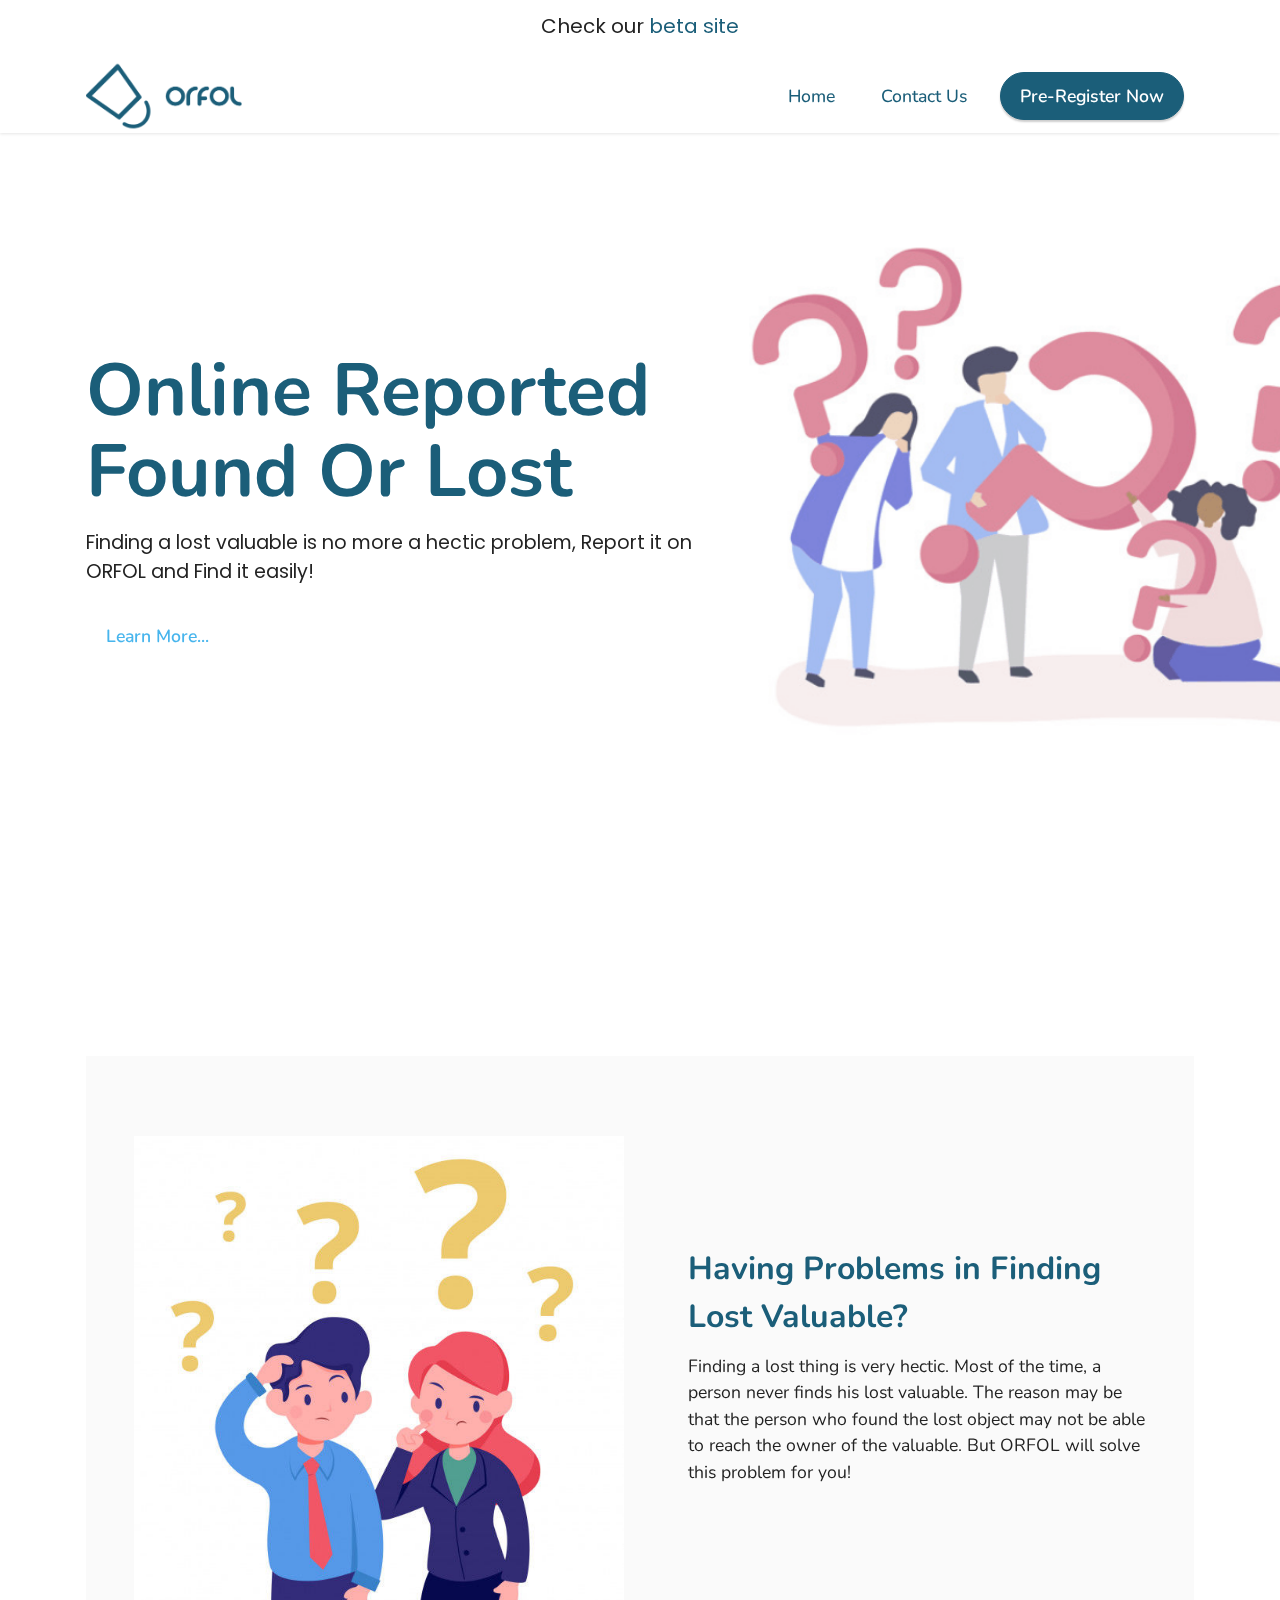
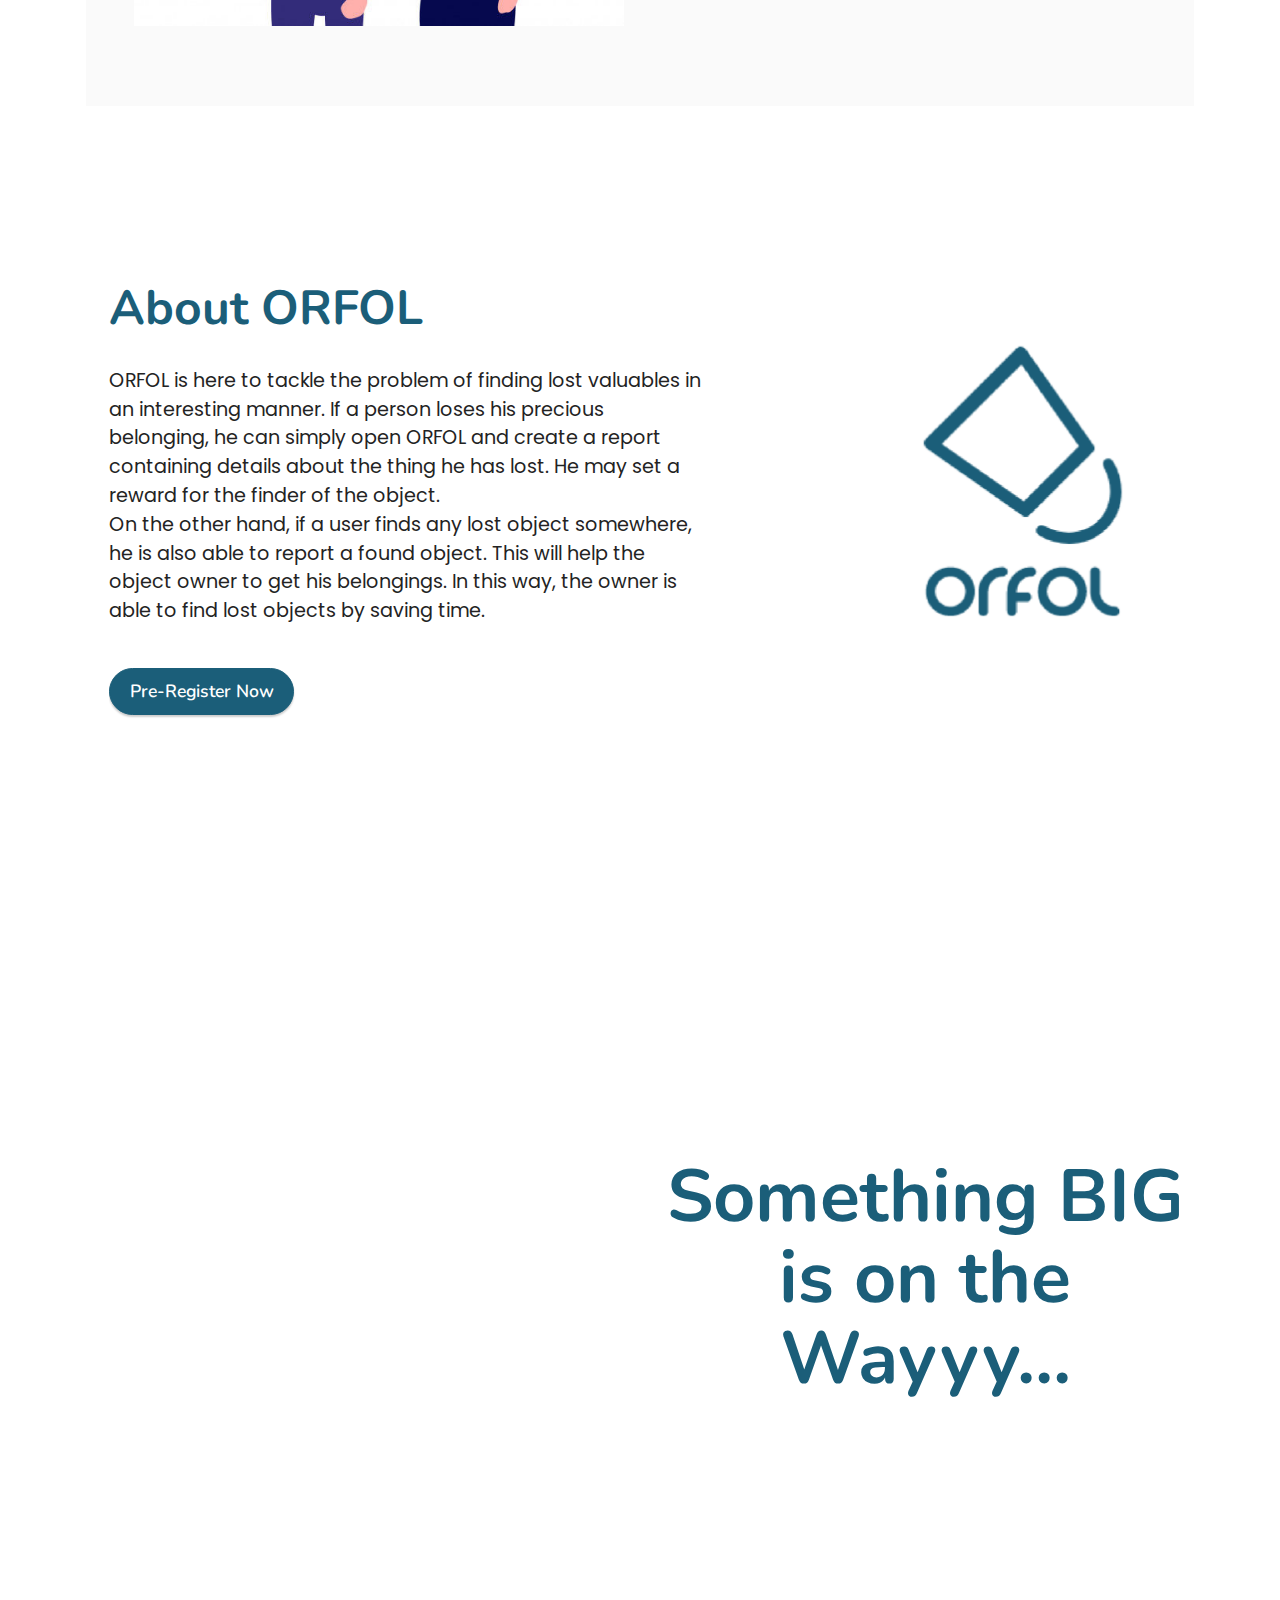
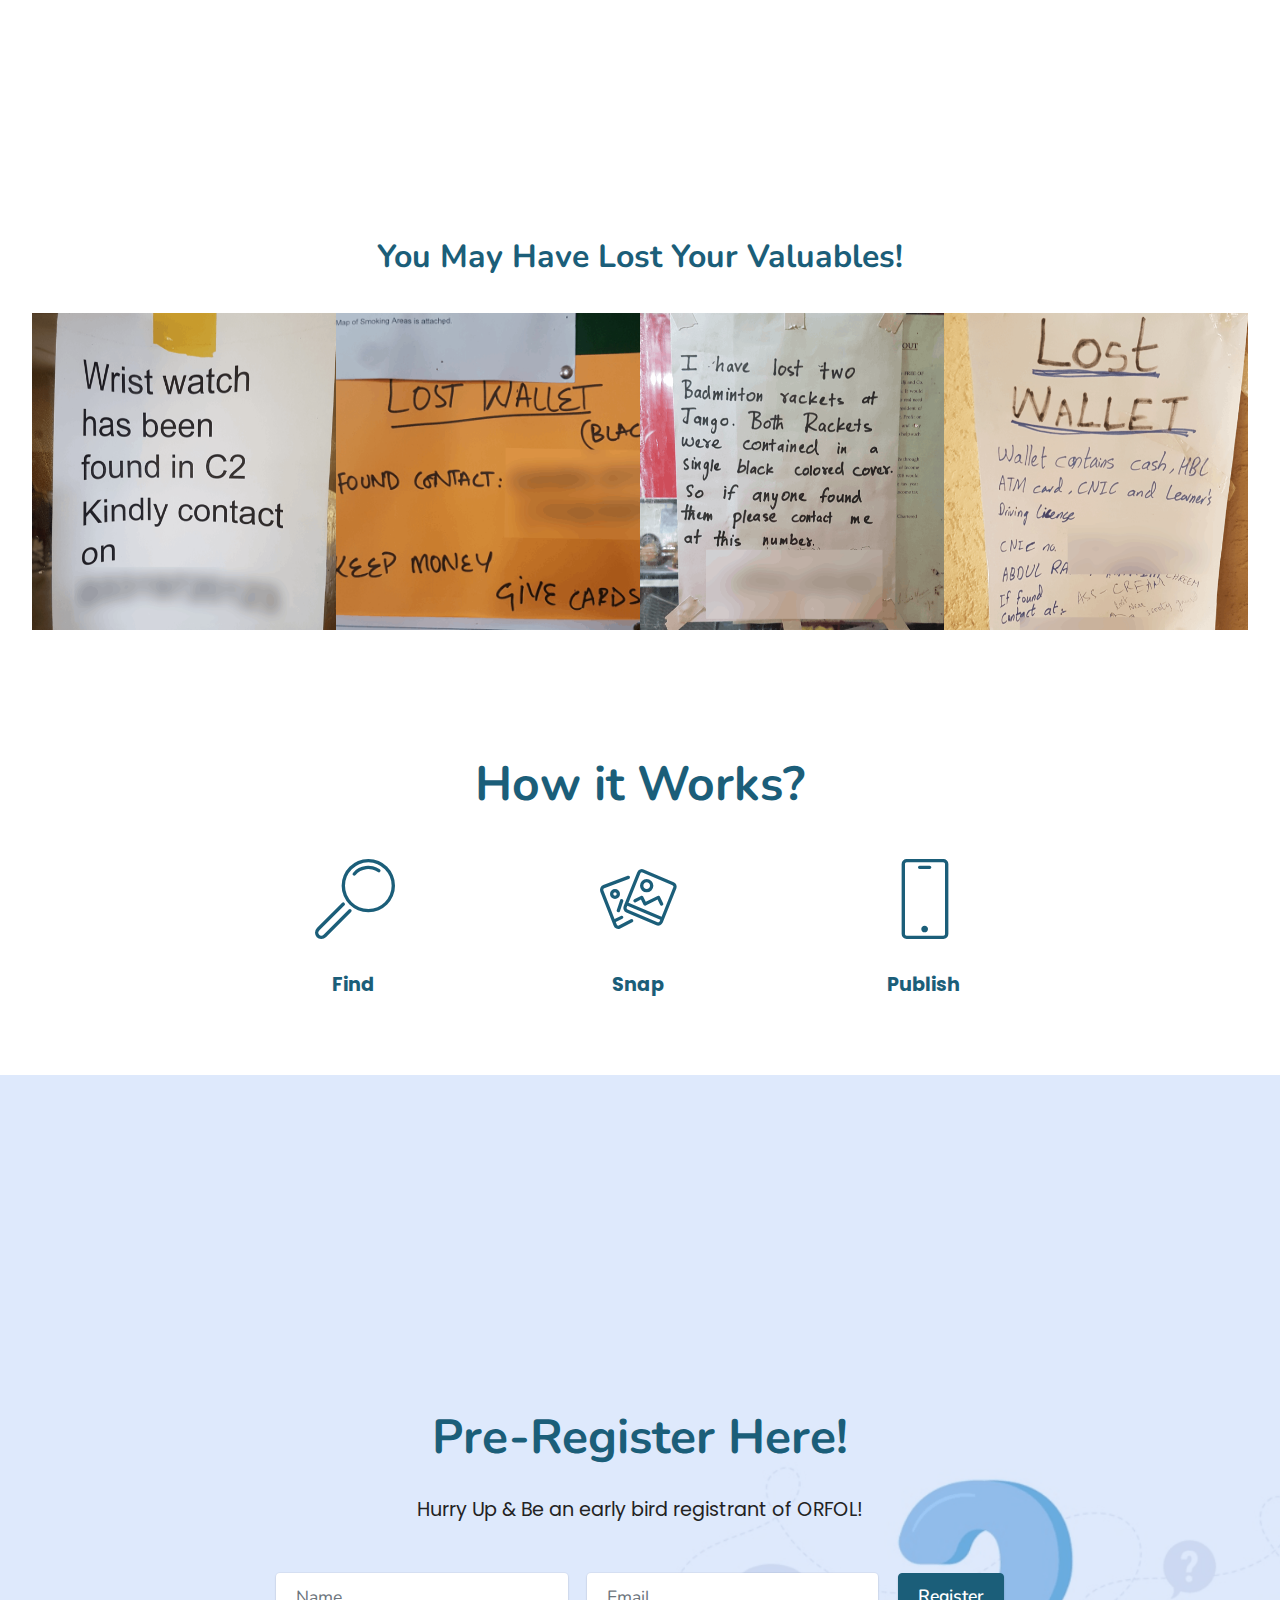
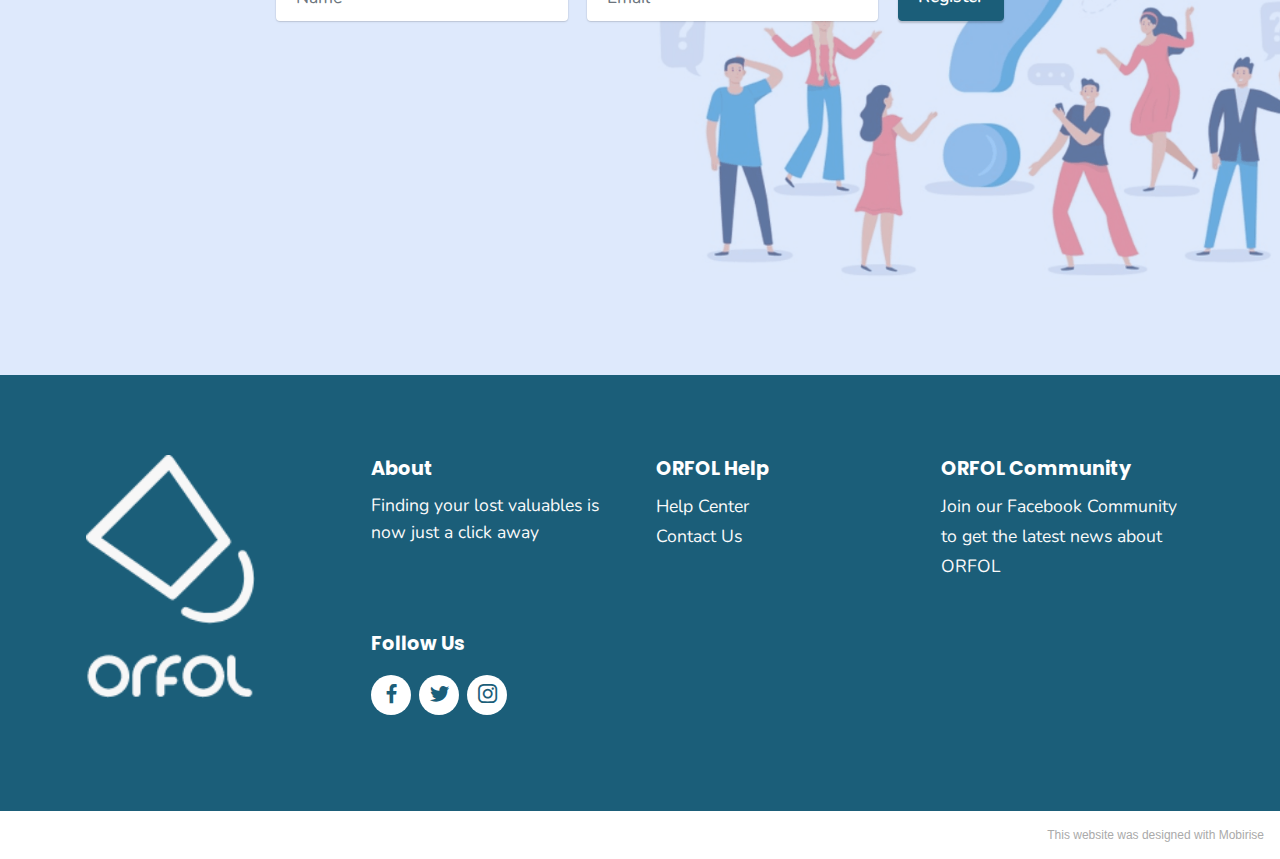
==== commit 7a34311b: "beta site link" ====
--- a/index.html
+++ b/index.html
@@ -34,9 +34,13 @@
 <body>
   
   <section class="menu menu2 cid-sr3ZueEFO9" once="menu" id="menu2-10">
-    
     <nav class="navbar navbar-dropdown navbar-fixed-top navbar-expand-lg">
+        <div class="text-center w-100 p-3" style="font-family: POPPINS;">
+            <h5>Check our <a href="beta.orfol.com">beta site</a></h5>
+        </div>
+        
         <div class="container">
+            
             <div class="navbar-brand">
                 <span class="navbar-logo">
                     <a href="index.html">
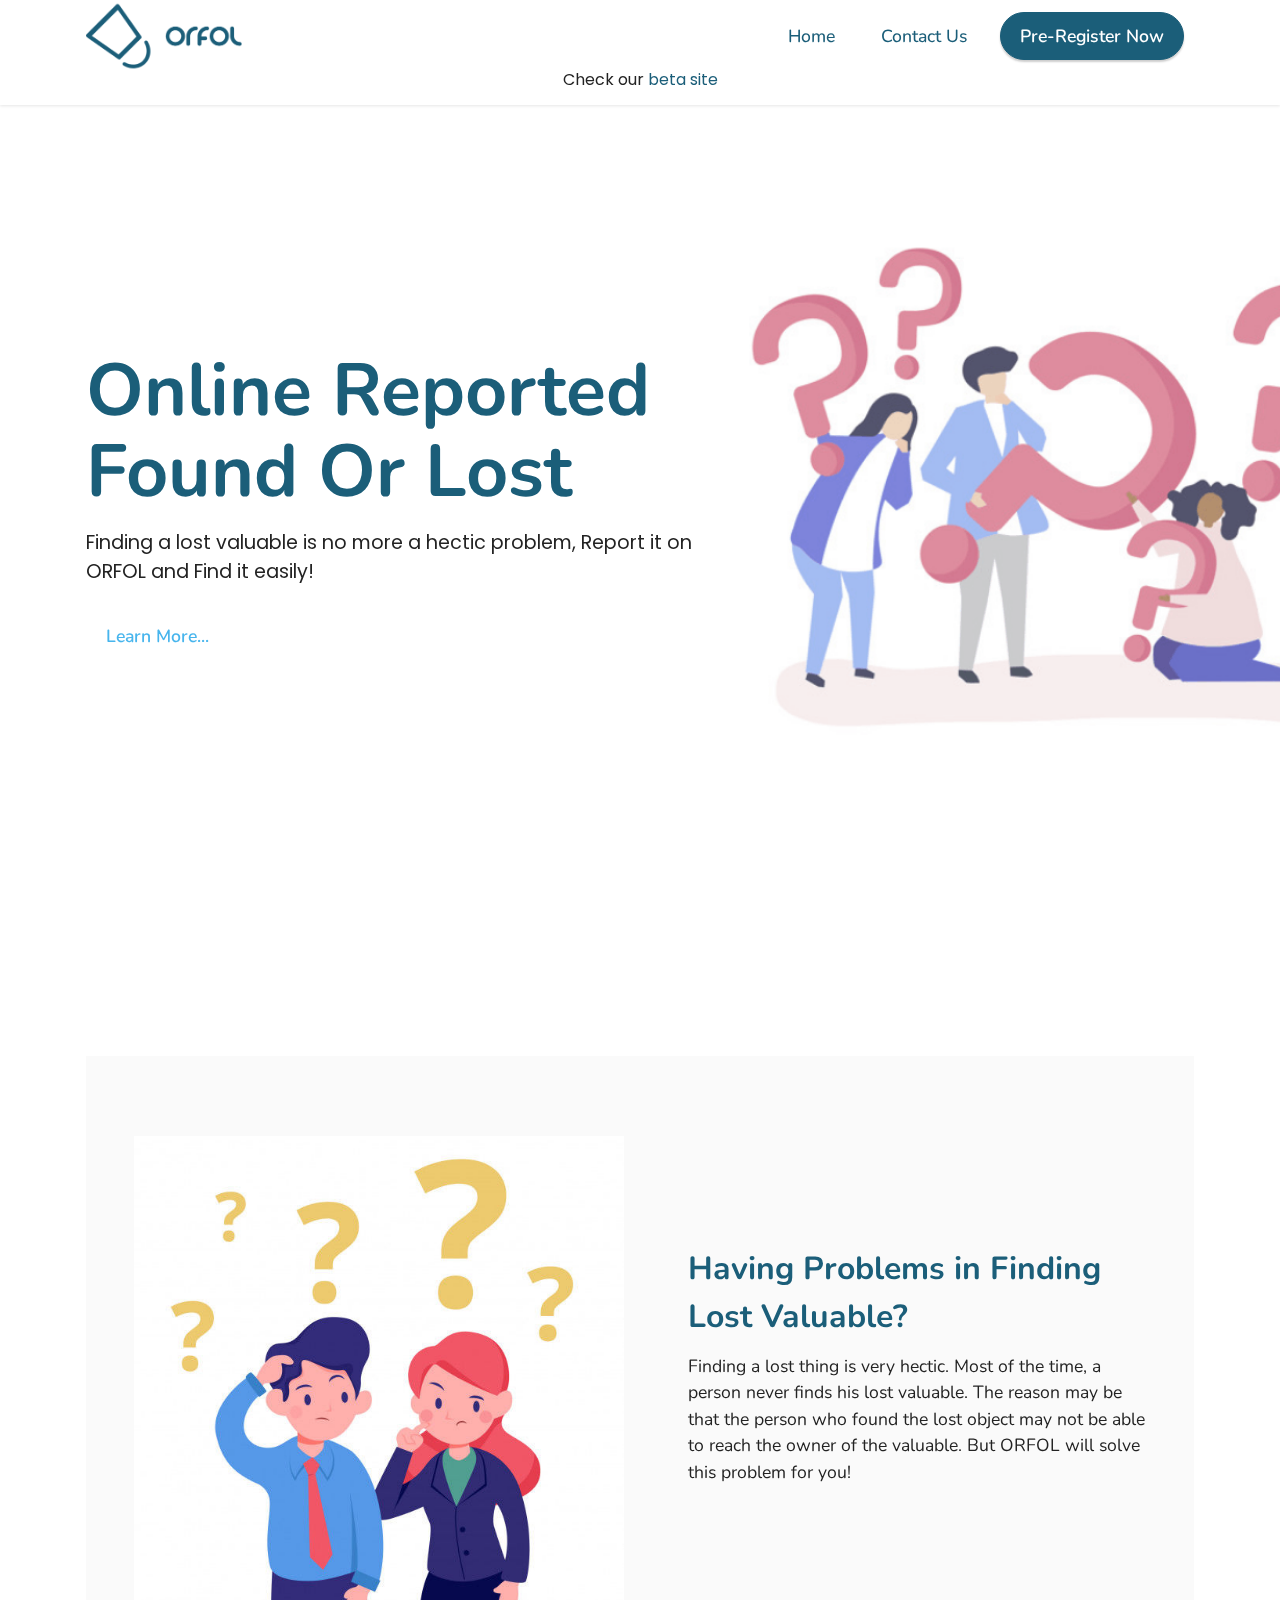
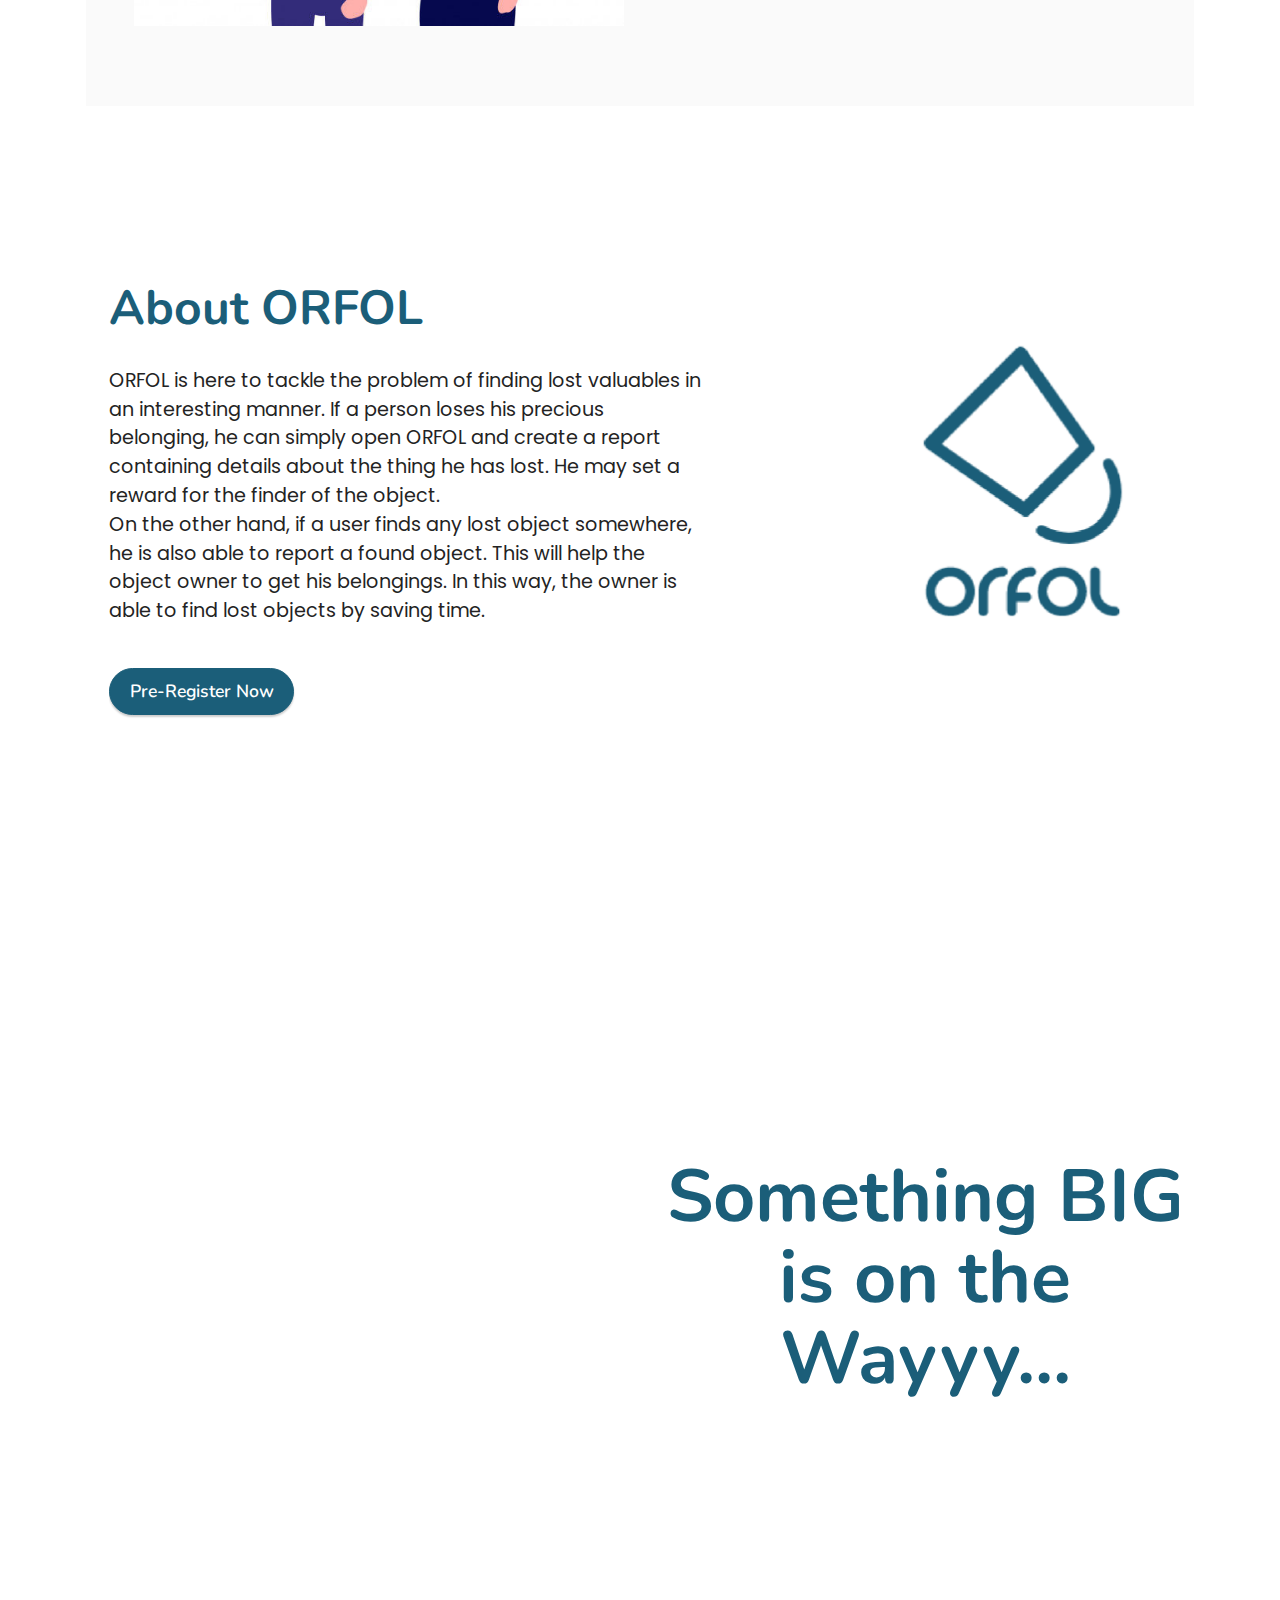
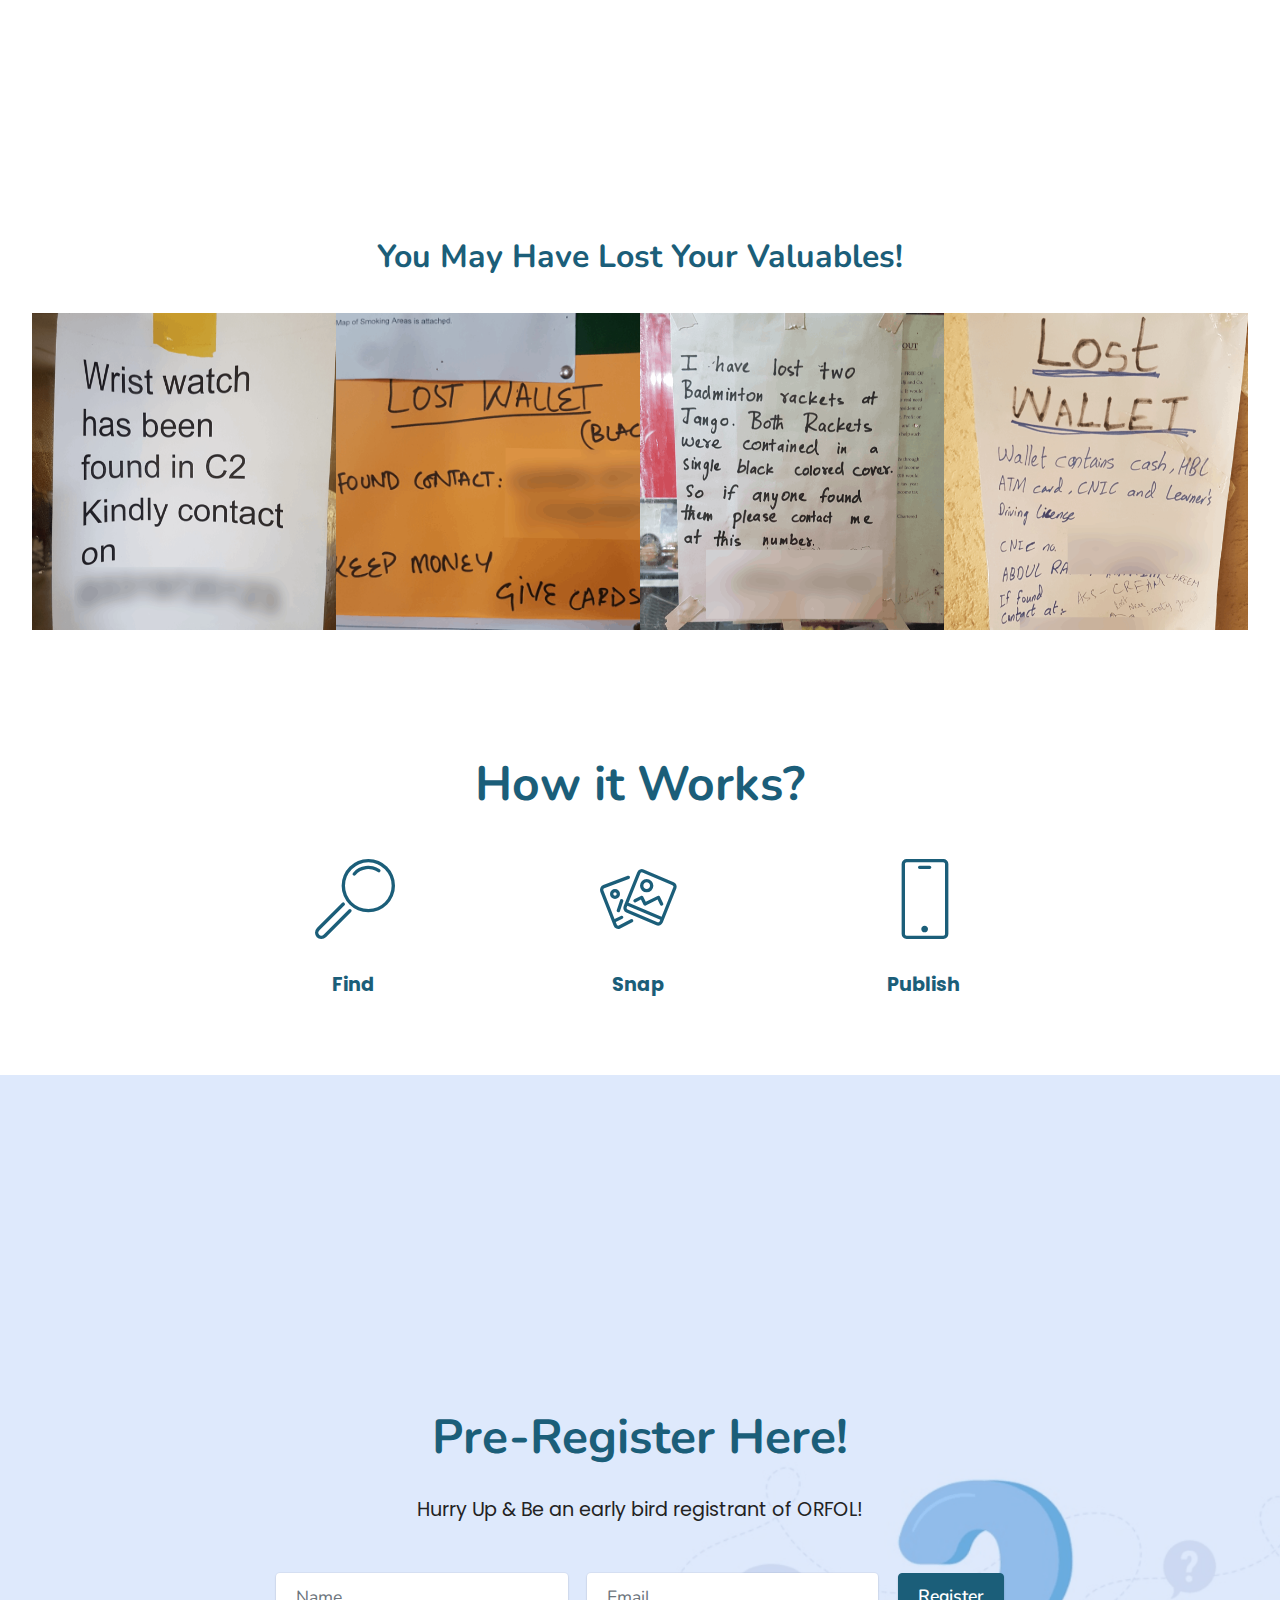
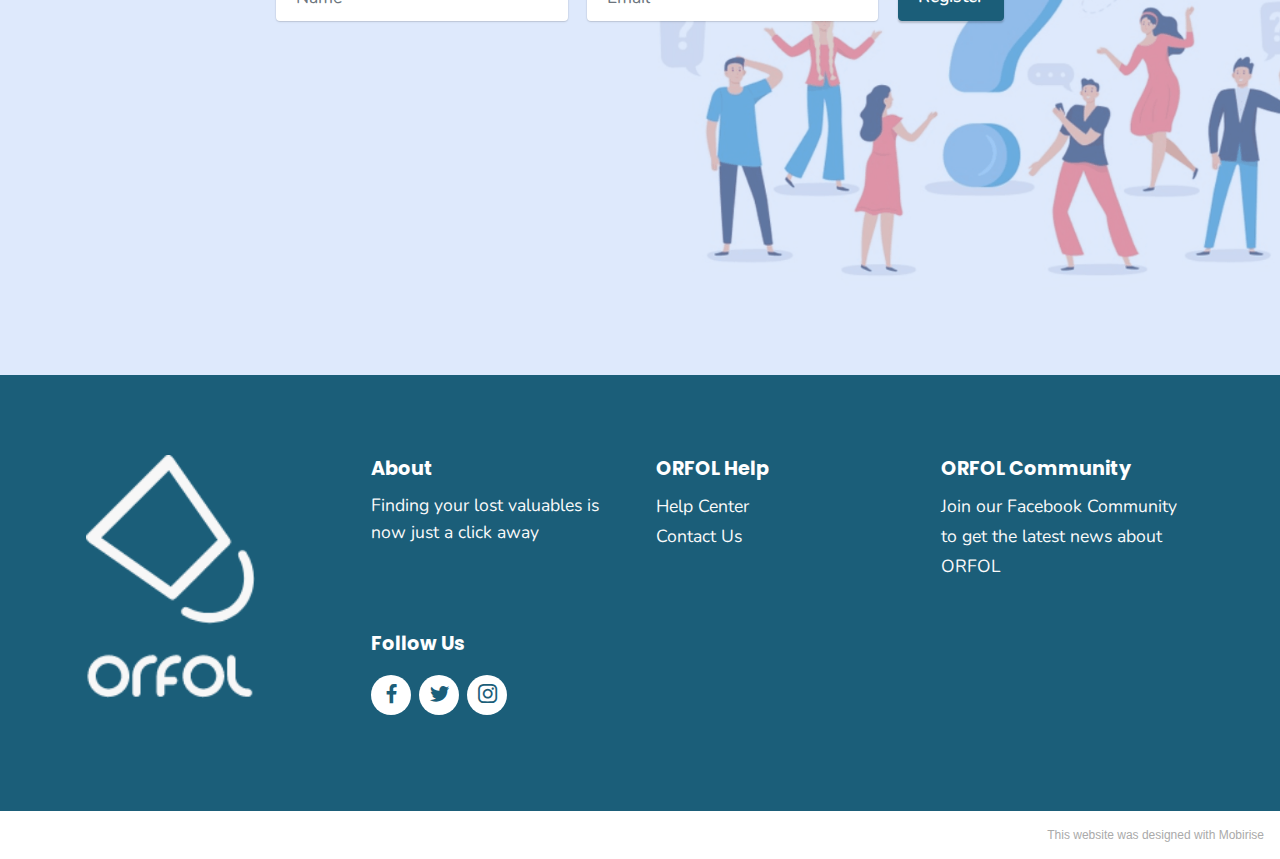
==== commit 6f99e9a7: "edit beta link" ====
--- a/index.html
+++ b/index.html
@@ -35,10 +35,7 @@
   
   <section class="menu menu2 cid-sr3ZueEFO9" once="menu" id="menu2-10">
     <nav class="navbar navbar-dropdown navbar-fixed-top navbar-expand-lg">
-        <div class="text-center w-100 p-3" style="font-family: POPPINS;">
-            <h5>Check our <a href="beta.orfol.com">beta site</a></h5>
-        </div>
-        
+              
         <div class="container">
             
             <div class="navbar-brand">
@@ -64,11 +61,14 @@
                 <div class="navbar-buttons mbr-section-btn"><a class="btn btn-primary display-4" href="index.html#form1-k">Pre-Register Now</a></div>
             </div>
         </div>
+        <div class="text-center w-100" style="font-family: POPPINS;">
+            <p>Check our <a href="http://beta.orfol.com/">beta site</a></p>
+        </div>
     </nav>
 </section>
 
 <section class="header2 cid-siu5HB92yC mbr-fullscreen mbr-parallax-background" id="header2-7">
-
+    
     
 
     <div class="mbr-overlay" style="opacity: 0.2; background-color: rgb(255, 255, 255);"></div>
